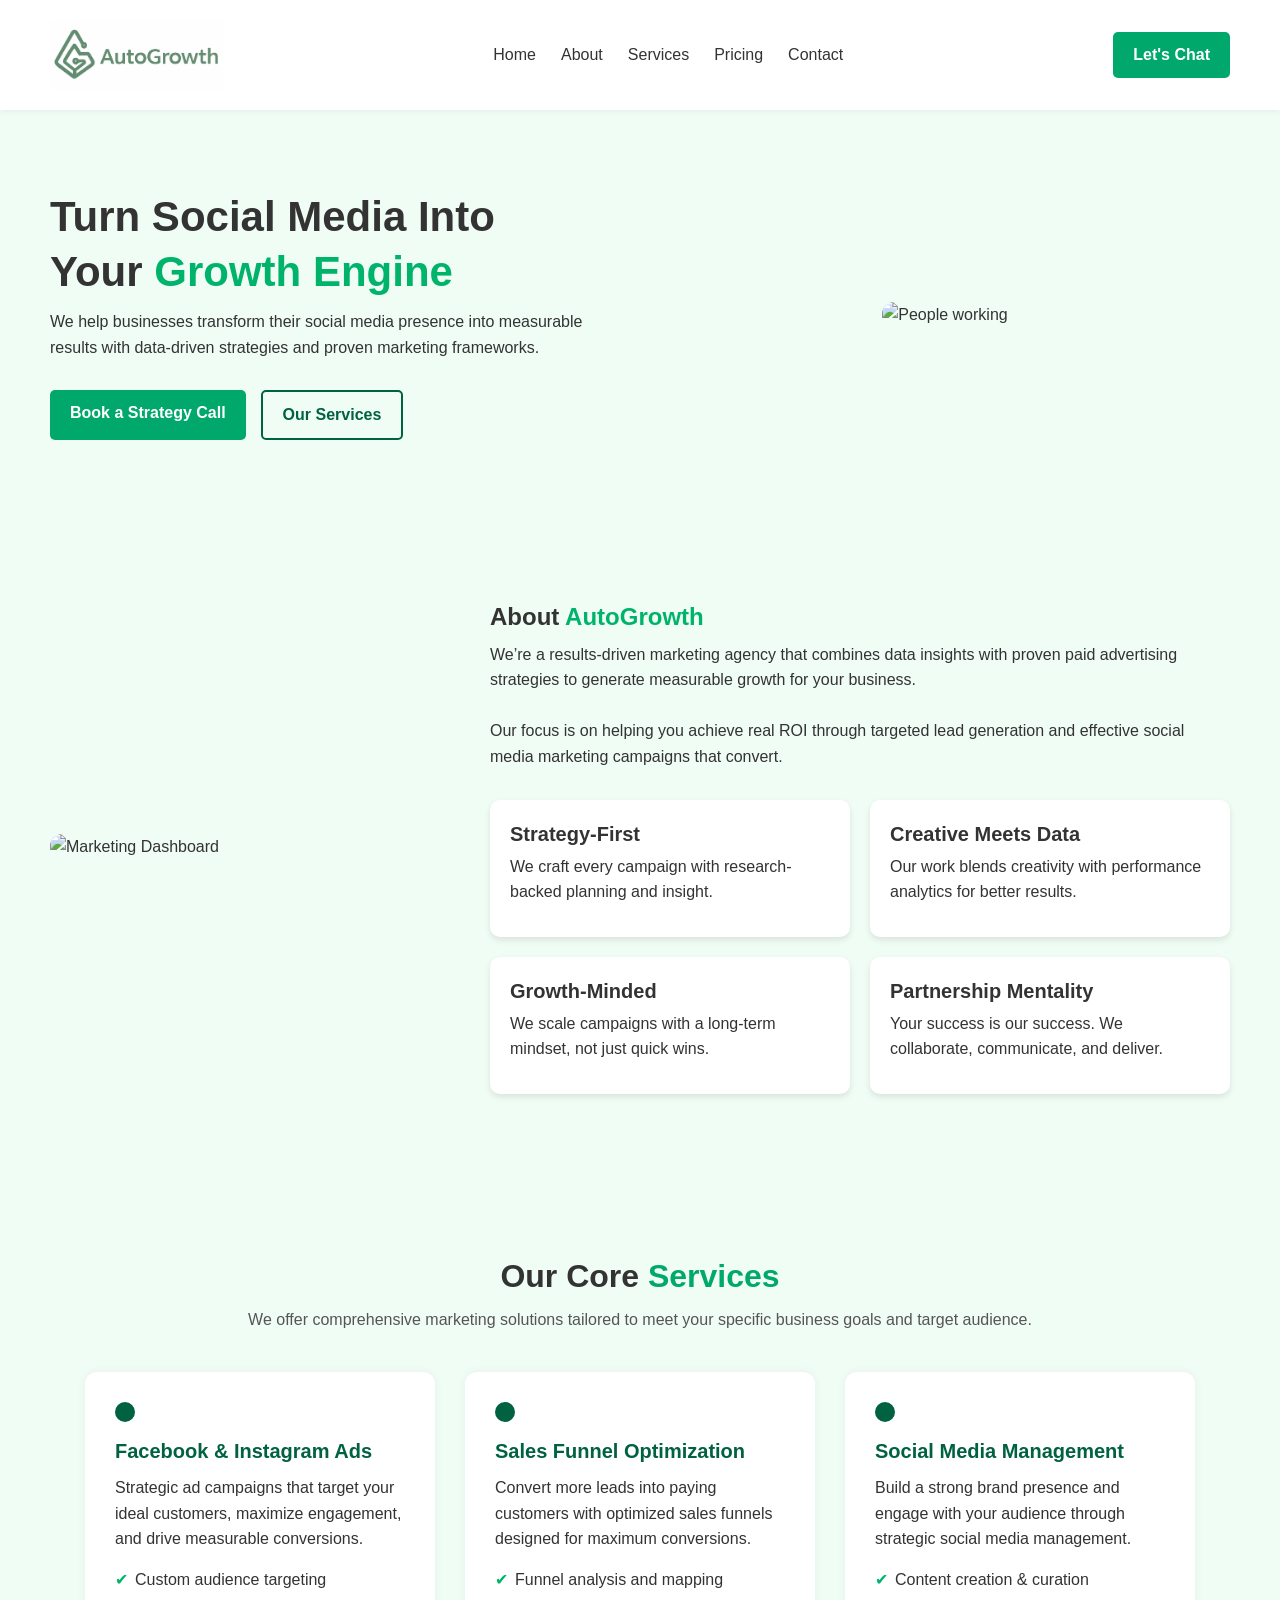
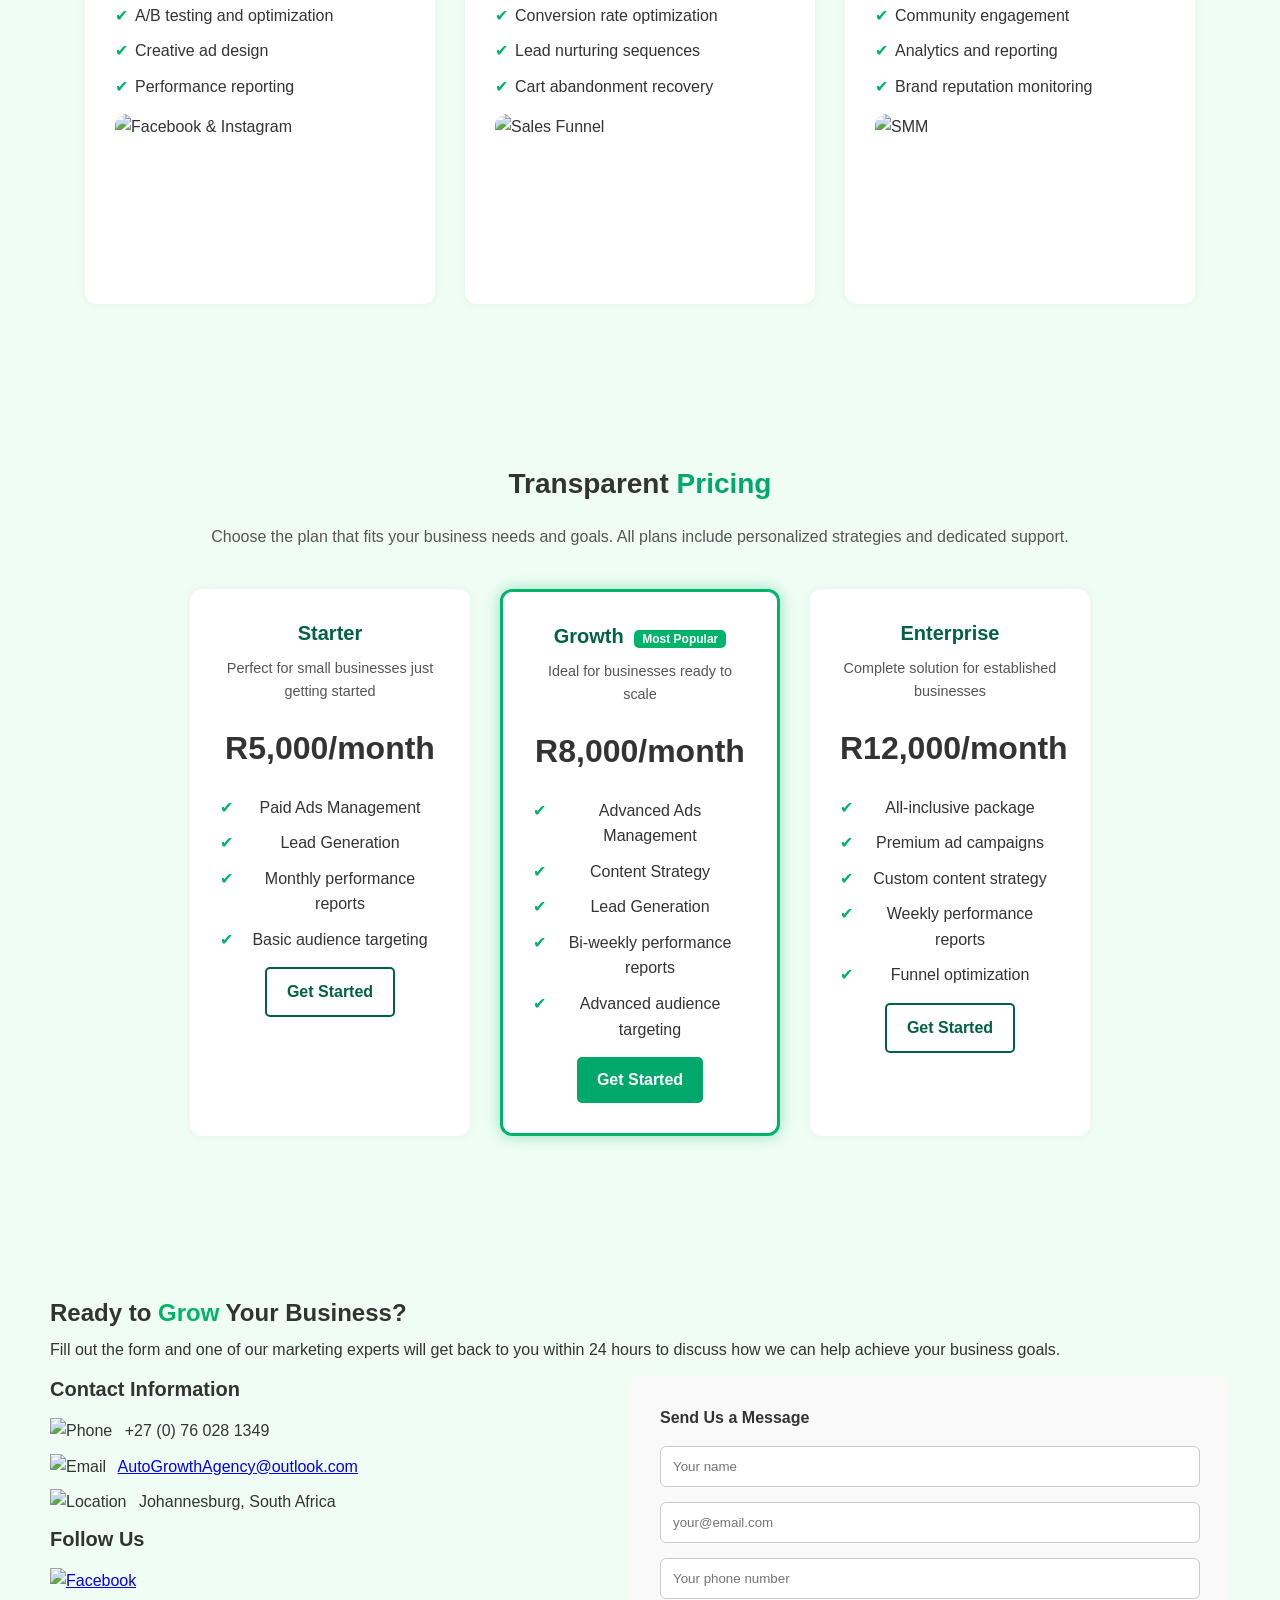
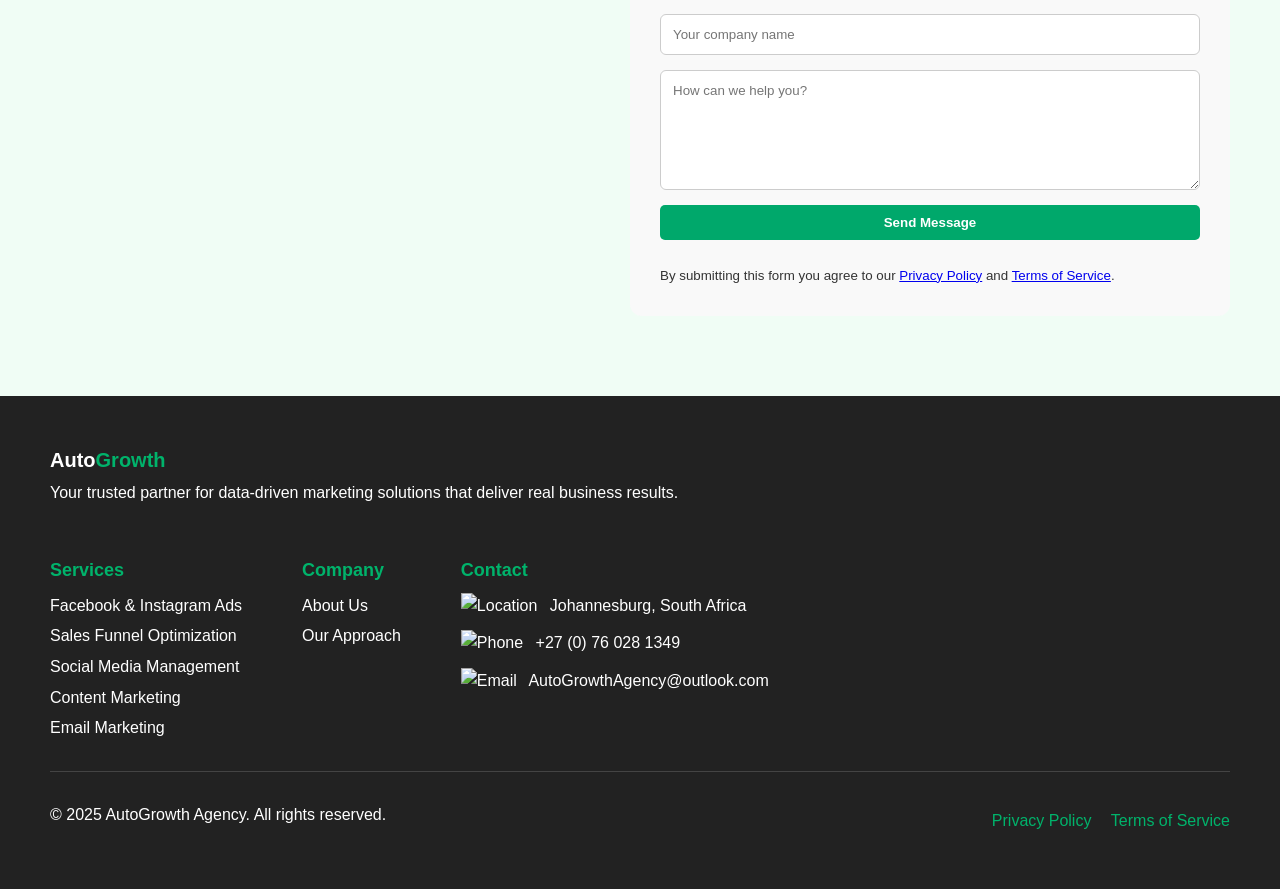
==== index.html @ b9a442bf "icons and links connected 2" ====
﻿<!DOCTYPE html>
<html lang="en">
<head>
    <meta charset="UTF-8" />
    <meta name="viewport" content="width=device-width, initial-scale=1.0" />
    <title>AutoGrowth</title>
    <link rel="stylesheet" href="style.css" />
</head>
<body>

    <!-- Navbar -->
    <nav class="navbar">
        <a href="#home" class="logo" aria-label="AutoGrowth home">
            <!-- Replace the src with your actual file path -->
            <img src="images/autogrowth-emblem.png" alt="AutoGrowth logo" />
        </a>

        <ul class="nav-links">
            <li><a href="#home">Home</a></li>
            <li><a href="#about">About</a></li>
            <li><a href="#services">Services</a></li>
            <li><a href="#pricing">Pricing</a></li>
            <li><a href="#contact">Contact</a></li>
        </ul>

        <a href="#contact" class="btn btn-primary">Let's Chat</a>
    </nav>

    <!-- Hero Section -->
    <section class="hero" id="home">
        <div class="hero-content">
            <h1>Turn Social Media Into <br>Your <span>Growth Engine</span></h1>
            <p>We help businesses transform their social media presence into measurable results with data-driven strategies and proven marketing frameworks.</p>
            <div class="hero-buttons">
                <a href="#contact" class="btn btn-primary">Book a Strategy Call</a>
                <a href="#services" class="btn btn-secondary">Our Services</a>
            </div>
        </div>
        <div class="hero-image">
            <img src="https://www.digital-marketingsolutions.com/wp-content/uploads/2021/09/104004417_xl.jpg" alt="People working" />
        </div>
    </section>

    <!-- About Section -->
    <section class="about" id="about">
        <img src="https://cdnwebsite.databox.com/wp-content/uploads/2021/08/31075200/email-marketing-dashboard-template-preview-1000x563.jpeg" alt="Marketing Dashboard" />
        <div class="about-text">
            <h2>About <span>AutoGrowth</span></h2>
            <p>
                We’re a results-driven marketing agency that combines data insights with proven paid advertising strategies to generate measurable growth for your business.<br><br>
                Our focus is on helping you achieve real ROI through targeted lead generation and effective social media marketing campaigns that convert.
            </p>
            <div class="pillars">
                <div class="pillar-box">
                    <h3>Strategy-First</h3>
                    <p>We craft every campaign with research-backed planning and insight.</p>
                </div>
                <div class="pillar-box">
                    <h3>Creative Meets Data</h3>
                    <p>Our work blends creativity with performance analytics for better results.</p>
                </div>
                <div class="pillar-box">
                    <h3>Growth-Minded</h3>
                    <p>We scale campaigns with a long-term mindset, not just quick wins.</p>
                </div>
                <div class="pillar-box">
                    <h3>Partnership Mentality</h3>
                    <p>Your success is our success. We collaborate, communicate, and deliver.</p>
                </div>
            </div>
        </div>
    </section>

    <!-- Services Section -->
    <section class="services" id="services">
        <div class="services-header">
            <h2>Our Core <span style="color: #00a86b;">Services</span></h2>
            <p class="section-intro">We offer comprehensive marketing solutions tailored to meet your specific business goals and target audience.</p>
        </div>
        <div class="service-cards">
            <div class="card">
                <div class="icon-circle"></div>
                <h3>Facebook & Instagram Ads</h3>
                <p>Strategic ad campaigns that target your ideal customers, maximize engagement, and drive measurable conversions.</p>
                <ul>
                    <li>Custom audience targeting</li>
                    <li>A/B testing and optimization</li>
                    <li>Creative ad design</li>
                    <li>Performance reporting</li>
                </ul>
                <img src="https://th.bing.com/th/id/OIP.J7hb4r41ElF1AIwQMzzEAAHaEK?rs=1&pid=ImgDetMain" alt="Facebook & Instagram" />
            </div>
            <div class="card">
                <div class="icon-circle"></div>
                <h3>Sales Funnel Optimization</h3>
                <p>Convert more leads into paying customers with optimized sales funnels designed for maximum conversions.</p>
                <ul>
                    <li>Funnel analysis and mapping</li>
                    <li>Conversion rate optimization</li>
                    <li>Lead nurturing sequences</li>
                    <li>Cart abandonment recovery</li>
                </ul>
                <img src="https://images.unsplash.com/photo-1551288049-bebda4e38f71?ixlib=rb-1.2.1&auto=format&fit=crop&w=800&q=80" alt="Sales Funnel" />
            </div>
            <div class="card">
                <div class="icon-circle"></div>
                <h3>Social Media Management</h3>
                <p>Build a strong brand presence and engage with your audience through strategic social media management.</p>
                <ul>
                    <li>Content creation & curation</li>
                    <li>Community engagement</li>
                    <li>Analytics and reporting</li>
                    <li>Brand reputation monitoring</li>
                </ul>
                <img src="https://picjumbo.com/wp-content/uploads/social-media-applications-in-smartphone-free-photo-2210x1473.jpg" alt="SMM" />
            </div>
        </div>
    </section>

    <!-- Pricing Section -->
    <section class="pricing" id="pricing">
        <h2 class="pricing-title">Transparent <span class="highlighted-green">Pricing</span></h2>
        <p class="section-intro">Choose the plan that fits your business needs and goals. All plans include personalized strategies and dedicated support.</p>
        <div class="pricing-cards">
            <div class="card">
                <h3>Starter</h3>
                <p class="desc">Perfect for small businesses just getting started</p>
                <div class="price">R5,000<span>/month</span></div>
                <ul>
                    <li>Paid Ads Management</li>
                    <li>Lead Generation</li>
                    <li>Monthly performance reports</li>
                    <li>Basic audience targeting</li>
                </ul>
                <a href="#" class="btn btn-secondary">Get Started</a>
            </div>
            <div class="card highlighted">
                <h3>Growth <span class="badge">Most Popular</span></h3>
                <p class="desc">Ideal for businesses ready to scale</p>
                <div class="price">R8,000<span>/month</span></div>
                <ul>
                    <li>Advanced Ads Management</li>
                    <li>Content Strategy</li>
                    <li>Lead Generation</li>
                    <li>Bi-weekly performance reports</li>
                    <li>Advanced audience targeting</li>
                </ul>
                <a href="#" class="btn btn-primary">Get Started</a>
            </div>
            <div class="card">
                <h3>Enterprise</h3>
                <p class="desc">Complete solution for established businesses</p>
                <div class="price">R12,000<span>/month</span></div>
                <ul>
                    <li>All-inclusive package</li>
                    <li>Premium ad campaigns</li>
                    <li>Custom content strategy</li>
                    <li>Weekly performance reports</li>
                    <li>Funnel optimization</li>
                </ul>
                <a href="#" class="btn btn-secondary">Get Started</a>
            </div>
        </div>
    </section>

    <!-- Contact Section -->
    <section class="contact" id="contact">
        <div class="contact-heading">
            <h2>Ready to <span>Grow</span> Your Business?</h2>
            <p>Fill out the form and one of our marketing experts will get back to you within 24 hours to discuss how we can help achieve your business goals.</p>
        </div>

        <div class="contact-wrapper">

            <!-- LEFT: Contact Info -->
            <div class="contact-info">
                <h3>Contact Information</h3>
                <p>
                    <img src="https://img.icons8.com/ios-filled/16/000000/phone.png" alt="Phone" style="margin-right: 8px;">
                    +27 (0) 76 028 1349
                </p>
                <p>
                    <img src="https://img.icons8.com/ios-filled/16/000000/new-post.png" alt="Email" style="margin-right: 8px;">
                    <a href="mailto:AutoGrowthAgency@outlook.com">AutoGrowthAgency@outlook.com</a>
                </p>
                <p>
                    <img src="https://img.icons8.com/ios-filled/16/000000/marker.png" alt="Location" style="margin-right: 8px;">
                    Johannesburg, South Africa
                </p>

                <h3>Follow Us</h3>
                <a class="social-icons">
                    <a href="https:www.facebook.com/AutoGrowth" target="_blank" rel="noopener noreferrer">
                        <img src="https://img.icons8.com/ios-filled/50/facebook--v1.png" alt="Facebook" />
                    </a>
                    <a href="https://www.instagram.com/autogrowthagency" target="_blank" rel="noopener noreferrer"
                        <img src="https://img.icons8.com/ios-filled/50/instagram-new.png" alt="Instagram" />
                    </a>
            </div>

            <!-- RIGHT: Netlify Form -->
            <!-- IMPORTANT:
                 - Netlify detects this form by data-netlify + hidden form-name input.
                 - netlify-honeypot adds a hidden field to catch bots.
                 - action points to your existing thank-you.html (you said you already have it).
            -->
            <form name="contact"
                  method="POST"
                  action="/thank-you.html"
                  data-netlify="true"
                  netlify-honeypot="bot-field"
                  class="contact-form"
                  accept-charset="UTF-8">
                <!-- Netlify form identification -->
                <input type="hidden" name="form-name" value="contact" />

                <!-- Honeypot (hidden from real users) -->
                <p hidden>
                    <label>
                        Don’t fill this out if you’re human:
                        <input name="bot-field" />
                    </label>
                </p>

                <!-- Fields -->
                <label for="name"><strong>Send Us a Message</strong></label>
                <input type="text" id="name" name="name" placeholder="Your name" autocomplete="name" required />

                <input type="email" id="email" name="email" placeholder="your@email.com" autocomplete="email" required />

                <input type="tel" id="phone" name="phone" placeholder="Your phone number" autocomplete="tel" />

                <input type="text" id="company" name="company" placeholder="Your company name" autocomplete="organization" />

                <textarea id="message" name="message" placeholder="How can we help you?" rows="6" required></textarea>

                <!-- Optional: Netlify reCAPTCHA. Uncomment the next line AND enable reCAPTCHA in Netlify if you want it -->
                <!-- <div data-netlify-recaptcha="true"></div> -->

                <button class="btn btn-primary" type="submit">Send Message</button>

                <!-- Light consent line (links can point to your real policy pages when ready) -->
                <small style="display:block;margin-top:10px;">
                    By submitting this form you agree to our
                    <a href="#privacy">Privacy Policy</a> and <a href="#terms">Terms of Service</a>.
                </small>
            </form>

        </div>
    </section>

    <!-- Footer -->
    <footer class="footer">
        <div class="footer-content">
            <div>
                <h3>Auto<span>Growth</span></h3>
                <p>Your trusted partner for data-driven marketing solutions that deliver real business results.</p>
            </div>
            <div class="footer-links">
                <div>
                    <h4>Services</h4>
                    <a href="#services">Facebook & Instagram Ads</a>
                    <a href="#services">Sales Funnel Optimization</a>
                    <a href="#services">Social Media Management</a>
                    <a href="#services">Content Marketing</a>
                    <a href="#services">Email Marketing</a>
                </div>
                <div>
                    <h4>Company</h4>
                    <a href="#about">About Us</a>
                    <a href="#services">Our Approach</a>
                </div>
                <div>
                    <h4>Contact</h4>
                    <p>
                        <img src="https://img.icons8.com/ios-filled/16/007BFF/marker.png" alt="Location" style="margin-right: 8px;">
                        Johannesburg, South Africa
                    </p>
                    <p>
                        <img src="https://img.icons8.com/ios-filled/16/007BFF/phone.png" alt="Phone" style="margin-right: 8px;">
                        +27 (0) 76 028 1349
                    </p>
                    <p>
                        <img src="https://img.icons8.com/ios-filled/16/007BFF/new-post.png" alt="Email" style="margin-right: 8px;">
                        AutoGrowthAgency@outlook.com
                    </p>
                </div>

            </div>
        </div>
        <div class="footer-bottom">
            <p>© 2025 AutoGrowth Agency. All rights reserved.</p>
            <div>
                <a href="#">Privacy Policy</a>
                <a href="#">Terms of Service</a>
            </div>
        </div>
    </footer>

</body>
</html>
---- style.css ----
﻿/* Reset + Font */
* {
    margin: 0;
    padding: 0;
    box-sizing: border-box;
    scroll-behavior: smooth;
}

body {
    font-family: Arial, sans-serif;
    background-color: #f0fdf5; /* Light mint green */
    color: #333;
    line-height: 1.6;
}

/* Typography */
h1, h2, h3, h4 {
    font-weight: bold;
    font-family: 'Arial', sans-serif;
    color: #333;
}

/* Main Heading */
h1 {
    font-size: 42px;
    line-height: 1.3;
    margin-bottom: 10px;
}

/* Sub Headings */
h2 {
    font-size: 24px;
    line-height: 1.4;
    margin-bottom: 8px;
}

h3 {
    font-size: 20px;
    line-height: 1.4;
    margin-bottom: 6px;
}

h4 {
    font-size: 18px;
    line-height: 1.4;
    margin-bottom: 6px;
}

/* Paragraphs */
p {
    font-size: 16px;
    font-family: 'Arial', sans-serif;
    color: #333;
    line-height: 1.6;
    margin-bottom: 12px;
}

/* Navbar */
.navbar {
    display: flex;
    justify-content: space-between;
    align-items: center;
    padding: 20px 50px;
    background-color: #fff;
    box-shadow: 0 2px 5px rgba(0,0,0,0.05);
    position: sticky;
    top: 0;
    z-index: 1000;
}

.logo {
    font-size: 1.5rem;
    font-weight: bold;
    color: #00b36b;
}

    .logo span {
        color: #00b36b;
    }

.nav-links {
    list-style: none;
    display: flex;
    gap: 25px;
}

.navbar a {
    color: #333;
    text-decoration: none;
    transition: all 0.3s ease;
}

    .navbar a:hover {
        color: #00b36b;
        text-decoration: underline;
    }

    .nav-links a {
        text-decoration: none;
        color: #333;
        font-weight: 500;
    }

/* Buttons */
.btn {
    padding: 10px 20px;
    border-radius: 5px;
    font-weight: 600;
    text-decoration: none;
    cursor: pointer;
    transition: 0.3s ease;
    display: inline-block;
}

.btn-primary {
    background-color: #006241;
    color: white;
    border: none;
}

    .btn-primary:hover {
        background-color: #008f50;
    }

.btn-secondary {
    border: 2px solid #006241;
    color: #006241;
    background: transparent;
}

    .btn-secondary:hover {
        background: #006241;
        color: white;
    }

.chat-btn {
    color: #fff;
    background-color: #006241;
    border: none;
    padding: 10px 20px;
    border-radius: 8px;
    font-weight: bold;
    text-decoration: none;
}

    .chat-btn:hover {
        background-color: #00b36b;
        color: #fff;
    }

/* Section Headers */
section {
    padding: 80px 50px;
}

h2 span {
    color: #00b36b;
}

.section-intro {
    text-align: center;
    margin-bottom: 40px;
    color: #555;
}

/* Hero Section */
.hero {
    display: flex;
    align-items: center;
    justify-content: space-between;
    flex-wrap: wrap;
}

.hero-content {
    flex: 1;
    min-width: 300px;
    padding-right: 40px;
}

    .hero-content h1 span {
        color: #00b36b;
    }

.hero-buttons {
    margin-top: 30px;
    display: flex;
    gap: 15px;
}

.hero-image {
    flex: 1;
    min-width: 300px;
    display: flex;
    justify-content: center;
}

    .hero-image img {
        max-width: 500px;
        border-radius: 12px;
    }

/* About Section */
.about {
    display: flex;
    align-items: center;
    justify-content: space-between;
    flex-wrap: wrap;
    gap: 40px;
}

    .about img {
        flex: 1;
        max-width: 400px;
        border-radius: 12px;
    }

.about-text {
    flex: 1;
    min-width: 300px;
}

.pillars {
    display: grid;
    grid-template-columns: 1fr 1fr;
    gap: 20px;
    margin-top: 30px;
}

.pillar-box {
    background: #ffffff;
    box-shadow: 0 3px 6px rgba(0,0,0,0.1);
    padding: 20px;
    border-radius: 10px;
}

/* Services Section */
.service-cards {
    display: flex;
    flex-wrap: wrap;
    justify-content: center;
    gap: 30px;
}

/* Style for Our Core Services heading */
.services h2 {
    font-size: 32px;
    font-weight: bold;
    font-family: Arial, sans-serif;
    text-align: center;
}

    .services h2 span {
        color: #66C29E;
    }

.services-header {
    text-align: center;
    margin-bottom: 40px;
}

.card {
    background: #fff;
    border-radius: 12px;
    box-shadow: 0 0 10px rgba(0,0,0,0.05);
    padding: 30px;
    width: 350px;
    text-align: left;
}

    .card h3 {
        margin-bottom: 10px;
        color: #006241;
    }

    .card p {
        margin-bottom: 15px;
    }

    .card ul {
        list-style: none;
        padding-left: 0;
        margin-bottom: 15px;
    }

        .card ul li {
            position: relative;
            padding-left: 20px;
            margin-bottom: 10px;
        }

            .card ul li::before {
                content: "✔";
                color: #00b36b;
                position: absolute;
                left: 0;
            }

    .card img {
        margin-top: 10px;
        max-width: 120%;
        height: 160px;
        object-fit: contain;
        display: block;
        margin-left: auto;
        margin-right: auto;
        border-radius: 12px;
    }

.icon-circle {
    width: 20px;
    height: 20px;
    background: #006241;
    border-radius: 50%;
    margin-bottom: 15px;
}

/* Pricing Section */
.pricing-cards {
    display: flex;
    flex-wrap: wrap;
    justify-content: center;
    gap: 30px;
}

.pricing-title {
    text-align: center;
    font-size: 28px;
    font-weight: bold;
    font-family: Arial, sans-serif;
    margin-bottom: 20px;
}

.highlighted-green {
    color: #00a86b;
}

.pricing-header {
    text-align: center;
    margin-bottom: 40px;
}
.pricing .card {
    background: #fff;
    border-radius: 12px;
    padding: 30px;
    width: 280px;
    text-align: center;
    box-shadow: 0 0 10px rgba(0,0,0,0.05);
}

    .pricing .card.highlighted {
        border: 3px solid #00b36b;
        box-shadow: 0 0 15px rgba(0, 179, 107, 0.4);
        transition: transform 0.3s ease, box-shadow 0.3s ease;
    }

        .pricing .card.highlighted:hover {
            transform: scale(1.03);
            box-shadow: 0 0 25px rgba(0, 179, 107, 0.6);
        }

.pricing .card {
    transition: transform 0.3s ease, box-shadow 0.3s ease;
}

    .pricing .card:hover {
        transform: scale(1.03);
        box-shadow: 0 0 20px rgba(0, 179, 107, 0.4);
    }

    .pricing .card h3 {
        color: #006241;
        margin-bottom: 10px;
    }

.price {
    font-size: 2rem;
    margin: 20px 0;
    font-weight: bold;
}

.badge {
    background: #00b36b;
    color: white;
    font-size: 0.75rem;
    padding: 2px 8px;
    border-radius: 5px;
    margin-left: 5px;
}

.desc {
    color: #555;
    font-size: 0.9rem;
    margin-bottom: 15px;
}

/* Contact Section */
.contact-wrapper {
    display: flex;
    flex-wrap: wrap;
    justify-content: space-between;
    gap: 40px;
}

.contact-info {
    flex: 1;
    min-width: 280px;
}

    .contact-info h3 {
        margin-bottom: 15px;
    }

    .contact-info p {
        margin-bottom: 10px;
    }

.icon-dot {
    width: 10px;
    height: 10px;
    background: #006241;
    display: inline-block;
    border-radius: 50%;
    margin-right: 10px;
}

.social-icons {
    margin-top: 15px;
    display: flex;
    gap: 15px;
}

    /* Social icons – size & spacing */
    .social-icons img {
        width: 28px;
        height: 28px;
        margin-right: 10px;
        display: inline-block;
        vertical-align: middle;
        opacity: 0.9;
    }

        .social-icons img:hover {
            opacity: 1;
        }

.contact-form {
    flex: 1;
    min-width: 300px;
    display: flex;
    flex-direction: column;
    gap: 15px;
    background: #f9f9f9;
    padding: 30px;
    border-radius: 12px;
}

    .contact-form input,
    .contact-form textarea {
        padding: 12px;
        border: 1px solid #ccc;
        border-radius: 6px;
        font-family: Arial, sans-serif;
        width: 100%;
    }

    .contact-form textarea {
        resize: vertical;
        min-height: 120px;
    }

/* Footer */
.footer {
    background-color: #222;
    color: #fff;
    padding: 50px;
}

    .footer h3 {
        color: #fff;
    }

    .footer h3 span{
        color: #00b36b;
    }

.footer-content {
    display: flex;
    flex-wrap: wrap;
    justify-content: space-between;
    gap: 40px;
}

.footer-links {
    display: flex;
    gap: 60px;
}

    .footer-links div h4 {
        margin-bottom: 10px;
        color: #00b36b;
    }

    .footer-links div a {
        color: #fff;
        text-decoration: none;
        display: block;
        margin-top: 5px;
    }

    .footer-links div p {
        color: #fff;
    }

        .footer-links div a:hover {
            text-decoration: underline;
        }

.footer-bottom {
    display: flex;
    justify-content: space-between;
    align-items: center;
    padding-top: 30px;
    border-top: 1px solid #444;
    margin-top: 30px;
}

.footer-social-icons {
    margin-top: 15px;
}

    .footer-social-icons a {
        margin-right: 10px;
        display: inline-block;
    }

    .footer-social-icons img {
        width: 28px;
        height: 28px;
        filter: brightness(0) invert(1); /* makes icons white */
    }

.footer p {
    color: #fff;
}

    .footer-bottom a {
        color: #00b36b;
        text-decoration: none;
        margin-left: 15px;
    }
/* Logo image sizing & alignment */
.navbar .logo {
    display: flex;
    align-items: center;
}

    /* Larger, cleaner logo */
    .navbar .logo img {
        height: 70px; /* increase or decrease this until it feels right */
        width: auto;
        display: block;
        object-fit: contain;
    }

/* Slightly smaller on tablets/phones */
@media (max-width: 768px) {
    .navbar .logo img {
        height: 55px;
    }
}

/* Make the primary button text white and keep it white on hover */
.btn.btn-primary,
.btn.btn-primary:link,
.btn.btn-primary:visited {
    color: #fff !important;
    text-decoration: none;
}

    .btn.btn-primary:hover,
    .btn.btn-primary:focus {
        color: #fff !important;
        filter: brightness(0.95);
    }

/* Ensure primary button has your green (adjust if you use a different token) */
.btn.btn-primary {
    background: #00a86b;
    border-color: #00a86b;
}
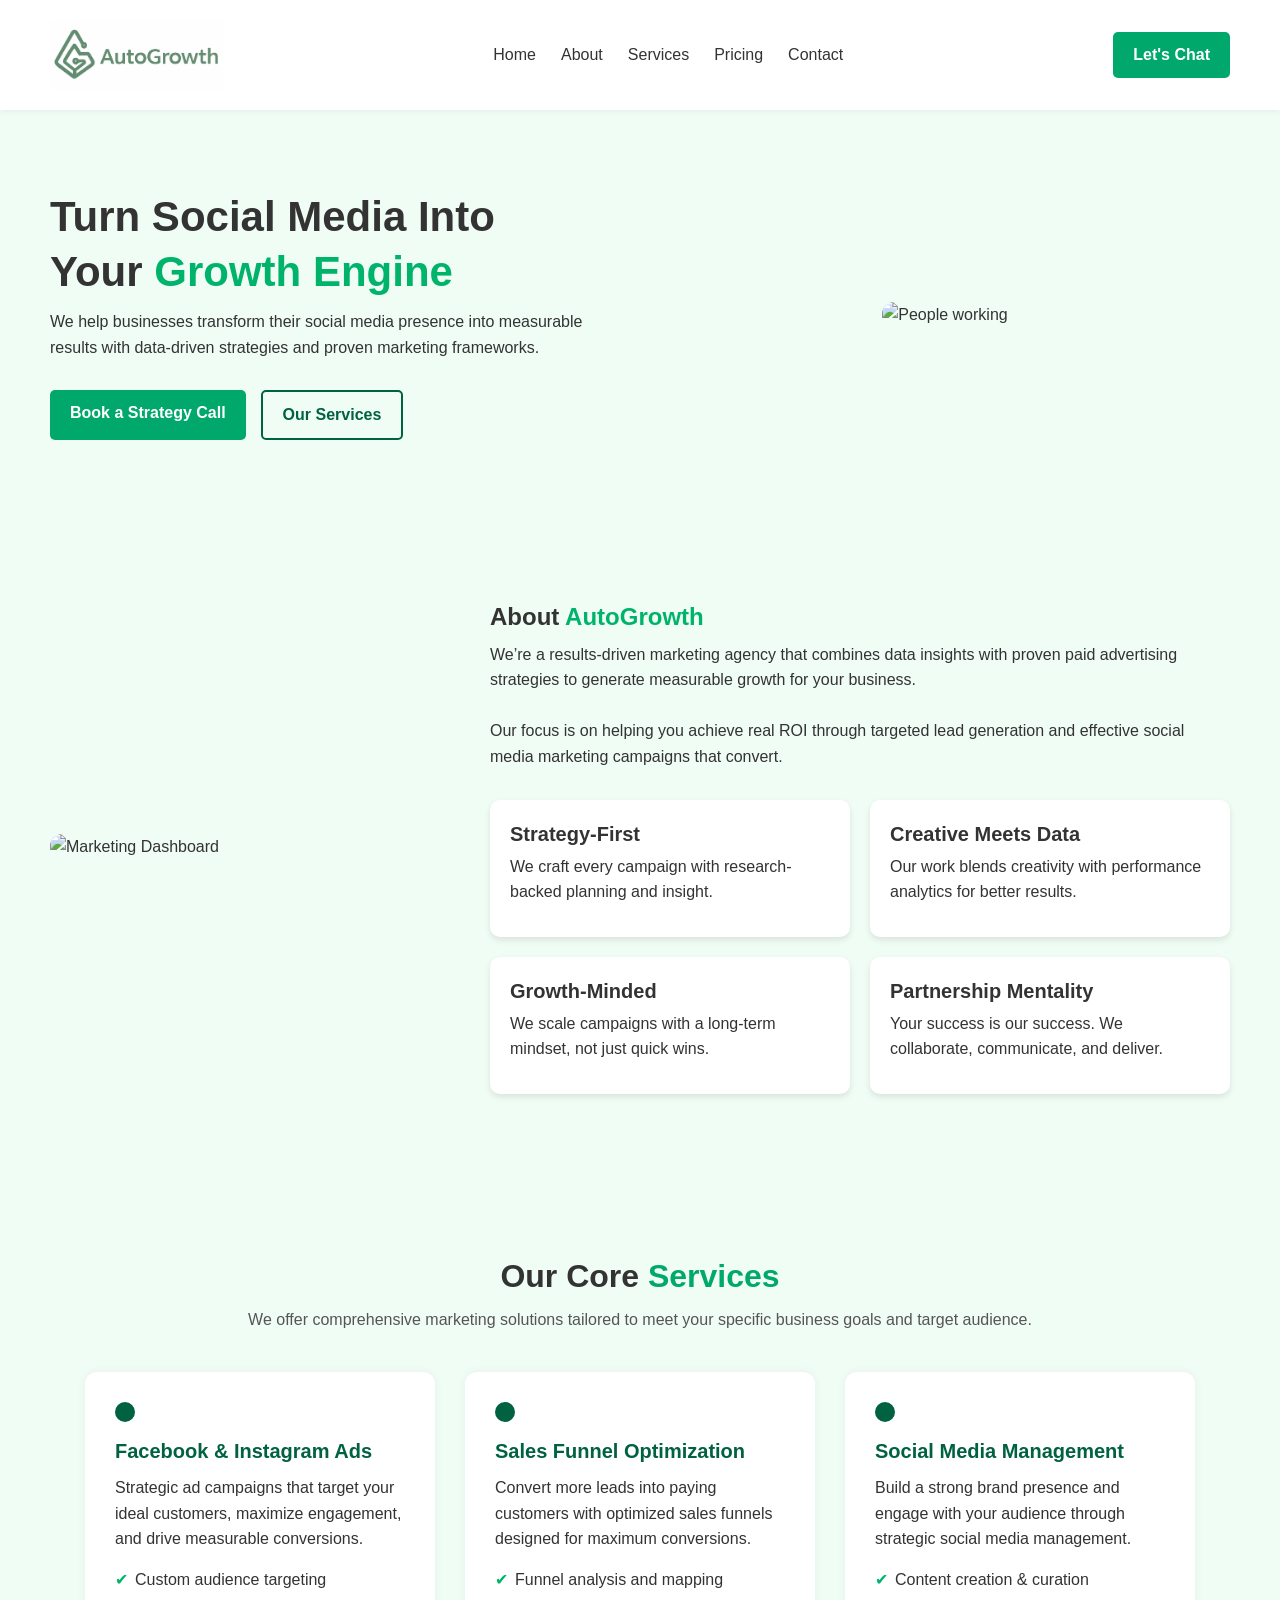
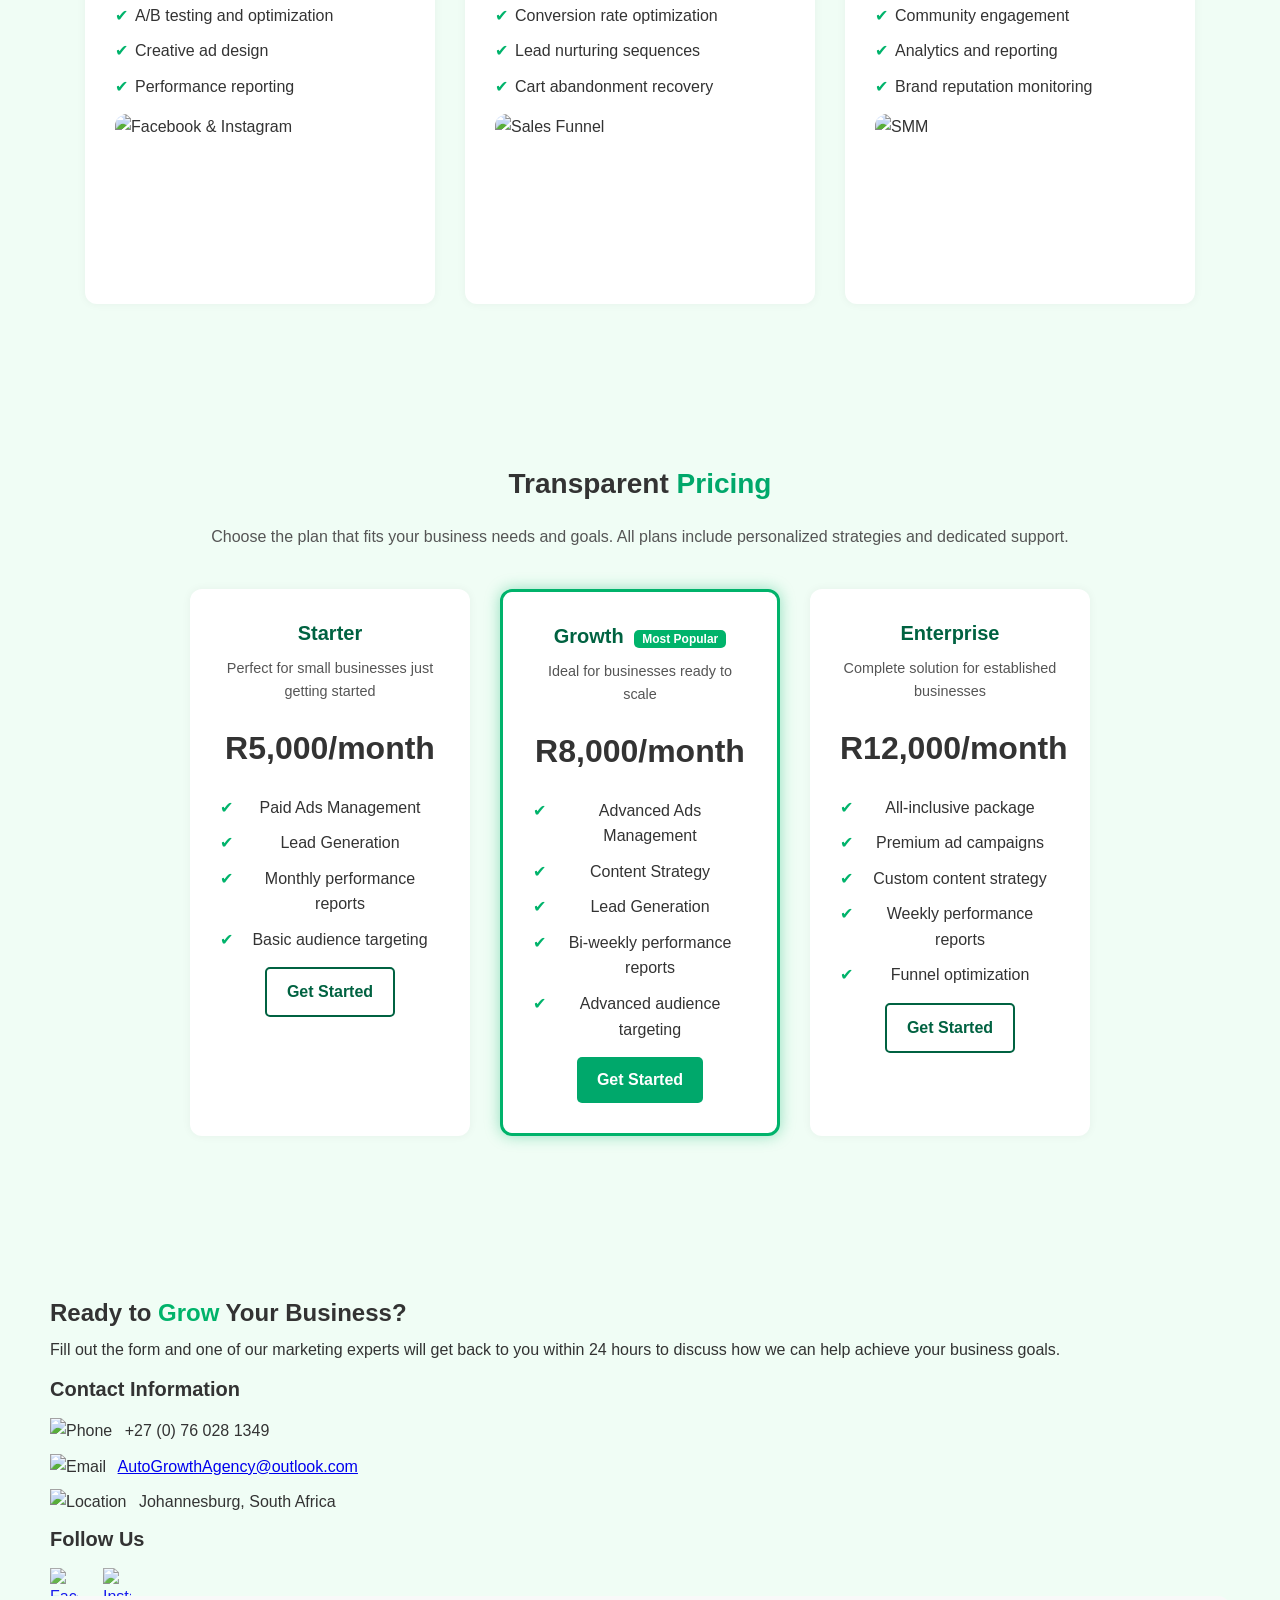
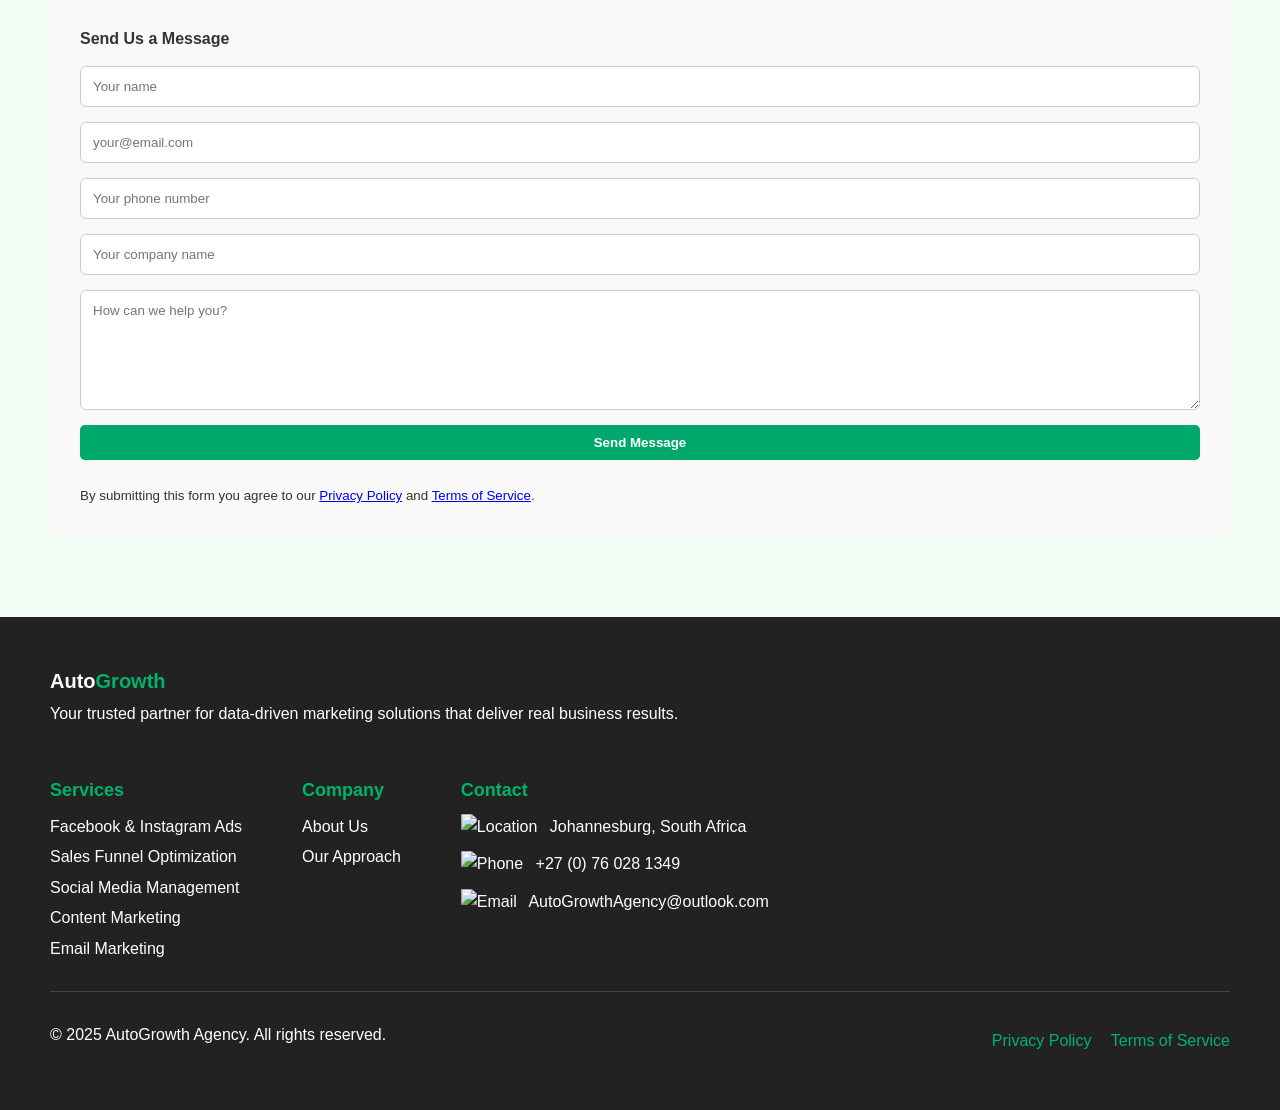
==== commit ec40efef: "Links and Icons update 2" ====
--- a/index.html
+++ b/index.html
@@ -189,64 +189,64 @@
                 </p>
 
                 <h3>Follow Us</h3>
-                <a class="social-icons">
-                    <a href="https:www.facebook.com/AutoGrowth" target="_blank" rel="noopener noreferrer">
-                        <img src="https://img.icons8.com/ios-filled/50/facebook--v1.png" alt="Facebook" />
+                <div class="social-icons">
+                    <a href="https://www.facebook.com/AutoGrowth" target="_blank" rel="noopener noreferrer">
+                        <img src="https://img.icons8.com/ios-filled/50/FFFFFF/facebook--v1.png" alt="Facebook" />
                     </a>
-                    <a href="https://www.instagram.com/autogrowthagency" target="_blank" rel="noopener noreferrer"
-                        <img src="https://img.icons8.com/ios-filled/50/instagram-new.png" alt="Instagram" />
+                    <a href="https://www.instagram.com/autogrowthagency" target="_blank" rel="noopener noreferrer">
+                        <img src="https://img.icons8.com/ios-filled/50/FFFFFF/instagram-new.png" alt="Instagram" />
                     </a>
-            </div>
-
-            <!-- RIGHT: Netlify Form -->
-            <!-- IMPORTANT:
-                 - Netlify detects this form by data-netlify + hidden form-name input.
-                 - netlify-honeypot adds a hidden field to catch bots.
-                 - action points to your existing thank-you.html (you said you already have it).
-            -->
-            <form name="contact"
-                  method="POST"
-                  action="/thank-you.html"
-                  data-netlify="true"
-                  netlify-honeypot="bot-field"
-                  class="contact-form"
-                  accept-charset="UTF-8">
-                <!-- Netlify form identification -->
-                <input type="hidden" name="form-name" value="contact" />
-
-                <!-- Honeypot (hidden from real users) -->
-                <p hidden>
-                    <label>
-                        Don’t fill this out if you’re human:
-                        <input name="bot-field" />
-                    </label>
-                </p>
-
-                <!-- Fields -->
-                <label for="name"><strong>Send Us a Message</strong></label>
-                <input type="text" id="name" name="name" placeholder="Your name" autocomplete="name" required />
-
-                <input type="email" id="email" name="email" placeholder="your@email.com" autocomplete="email" required />
-
-                <input type="tel" id="phone" name="phone" placeholder="Your phone number" autocomplete="tel" />
-
-                <input type="text" id="company" name="company" placeholder="Your company name" autocomplete="organization" />
-
-                <textarea id="message" name="message" placeholder="How can we help you?" rows="6" required></textarea>
-
-                <!-- Optional: Netlify reCAPTCHA. Uncomment the next line AND enable reCAPTCHA in Netlify if you want it -->
-                <!-- <div data-netlify-recaptcha="true"></div> -->
-
-                <button class="btn btn-primary" type="submit">Send Message</button>
-
-                <!-- Light consent line (links can point to your real policy pages when ready) -->
-                <small style="display:block;margin-top:10px;">
-                    By submitting this form you agree to our
-                    <a href="#privacy">Privacy Policy</a> and <a href="#terms">Terms of Service</a>.
-                </small>
-            </form>
-
-        </div>
+                </div>
+
+                <!-- RIGHT: Netlify Form -->
+                <!-- IMPORTANT:
+         - Netlify detects this form by data-netlify + hidden form-name input.
+         - netlify-honeypot adds a hidden field to catch bots.
+         - action points to your existing thank-you.html (you said you already have it).
+    -->
+                <form name="contact"
+                      method="POST"
+                      action="/thank-you.html"
+                      data-netlify="true"
+                      netlify-honeypot="bot-field"
+                      class="contact-form"
+                      accept-charset="UTF-8">
+                    <!-- Netlify form identification -->
+                    <input type="hidden" name="form-name" value="contact" />
+
+                    <!-- Honeypot (hidden from real users) -->
+                    <p hidden>
+                        <label>
+                            Don’t fill this out if you’re human:
+                            <input name="bot-field" />
+                        </label>
+                    </p>
+
+                    <!-- Fields -->
+                    <label for="name"><strong>Send Us a Message</strong></label>
+                    <input type="text" id="name" name="name" placeholder="Your name" autocomplete="name" required />
+
+                    <input type="email" id="email" name="email" placeholder="your@email.com" autocomplete="email" required />
+
+                    <input type="tel" id="phone" name="phone" placeholder="Your phone number" autocomplete="tel" />
+
+                    <input type="text" id="company" name="company" placeholder="Your company name" autocomplete="organization" />
+
+                    <textarea id="message" name="message" placeholder="How can we help you?" rows="6" required></textarea>
+
+                    <!-- Optional: Netlify reCAPTCHA. Uncomment the next line AND enable reCAPTCHA in Netlify if you want it -->
+                    <!-- <div data-netlify-recaptcha="true"></div> -->
+
+                    <button class="btn btn-primary" type="submit">Send Message</button>
+
+                    <!-- Light consent line (links can point to your real policy pages when ready) -->
+                    <small style="display:block;margin-top:10px;">
+                        By submitting this form you agree to our
+                        <a href="#privacy">Privacy Policy</a> and <a href="#terms">Terms of Service</a>.
+                    </small>
+                </form>
+
+            </div>
     </section>
 
     <!-- Footer -->
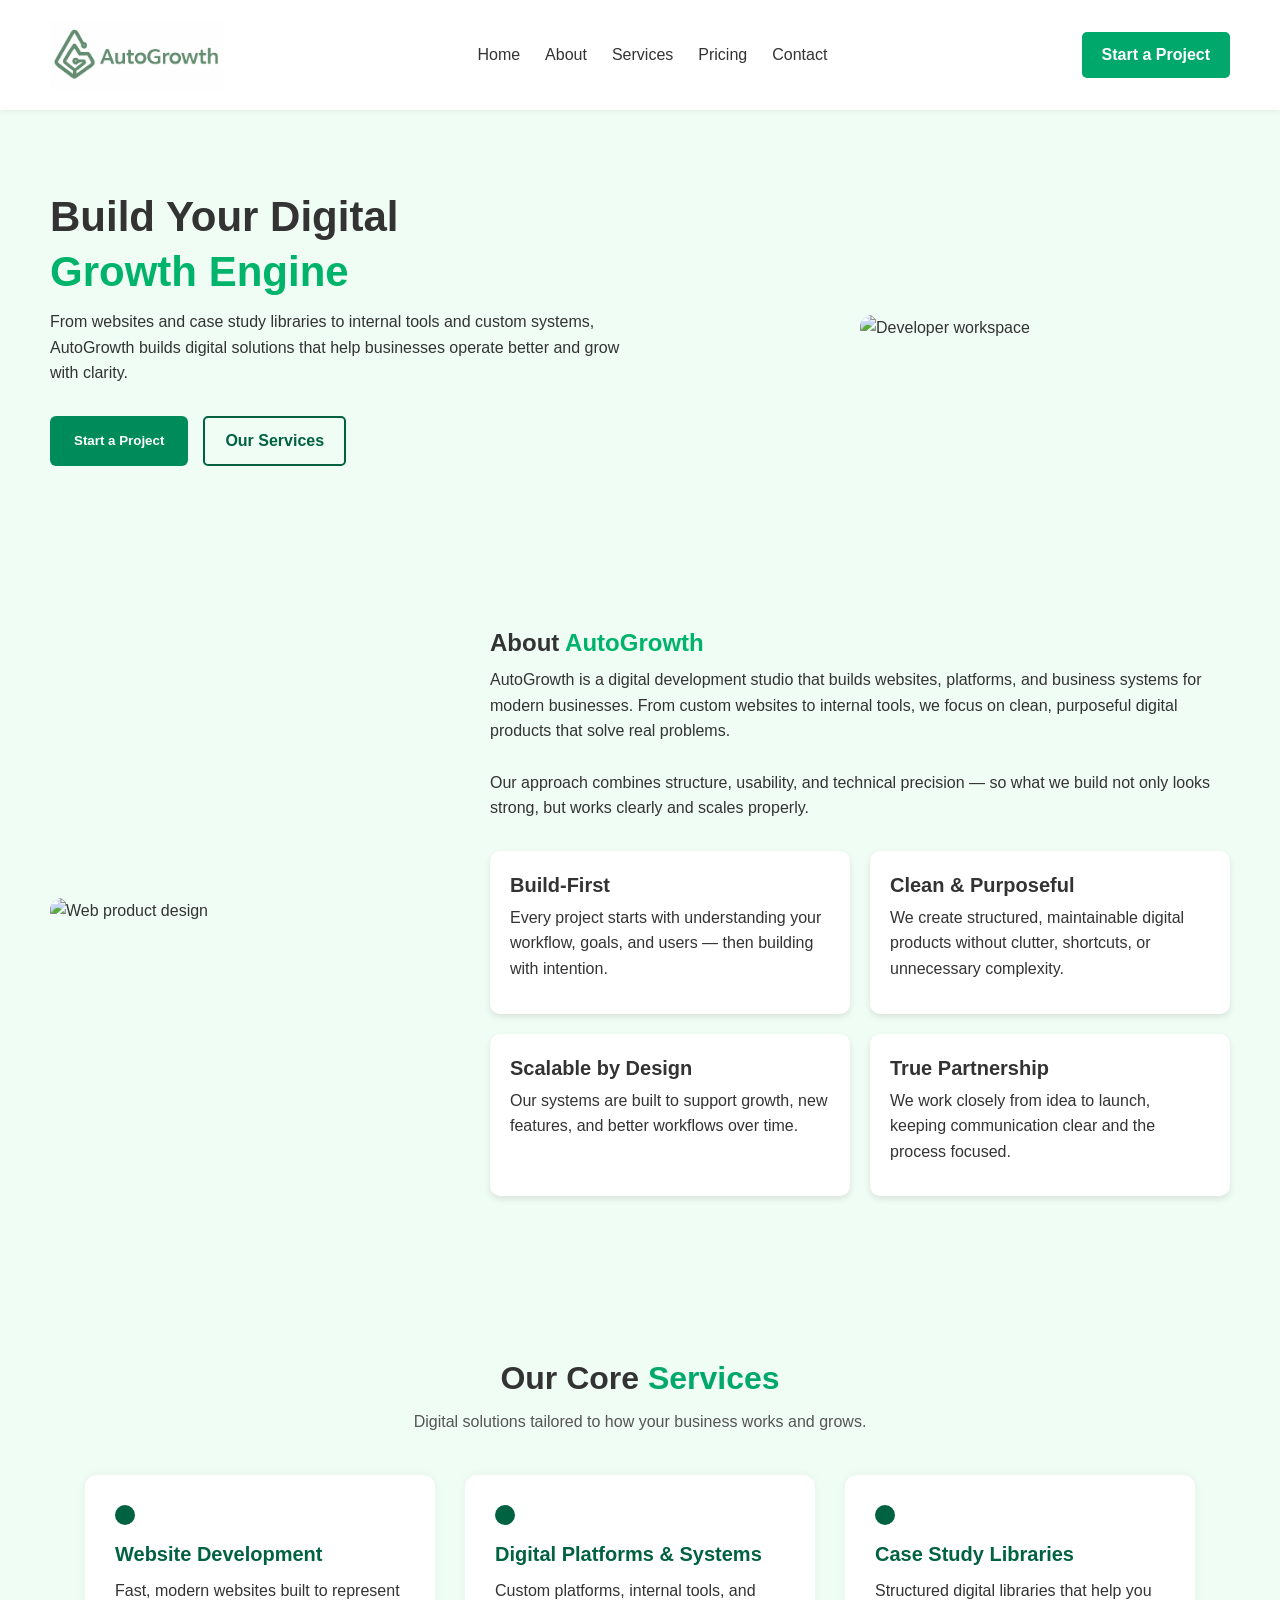
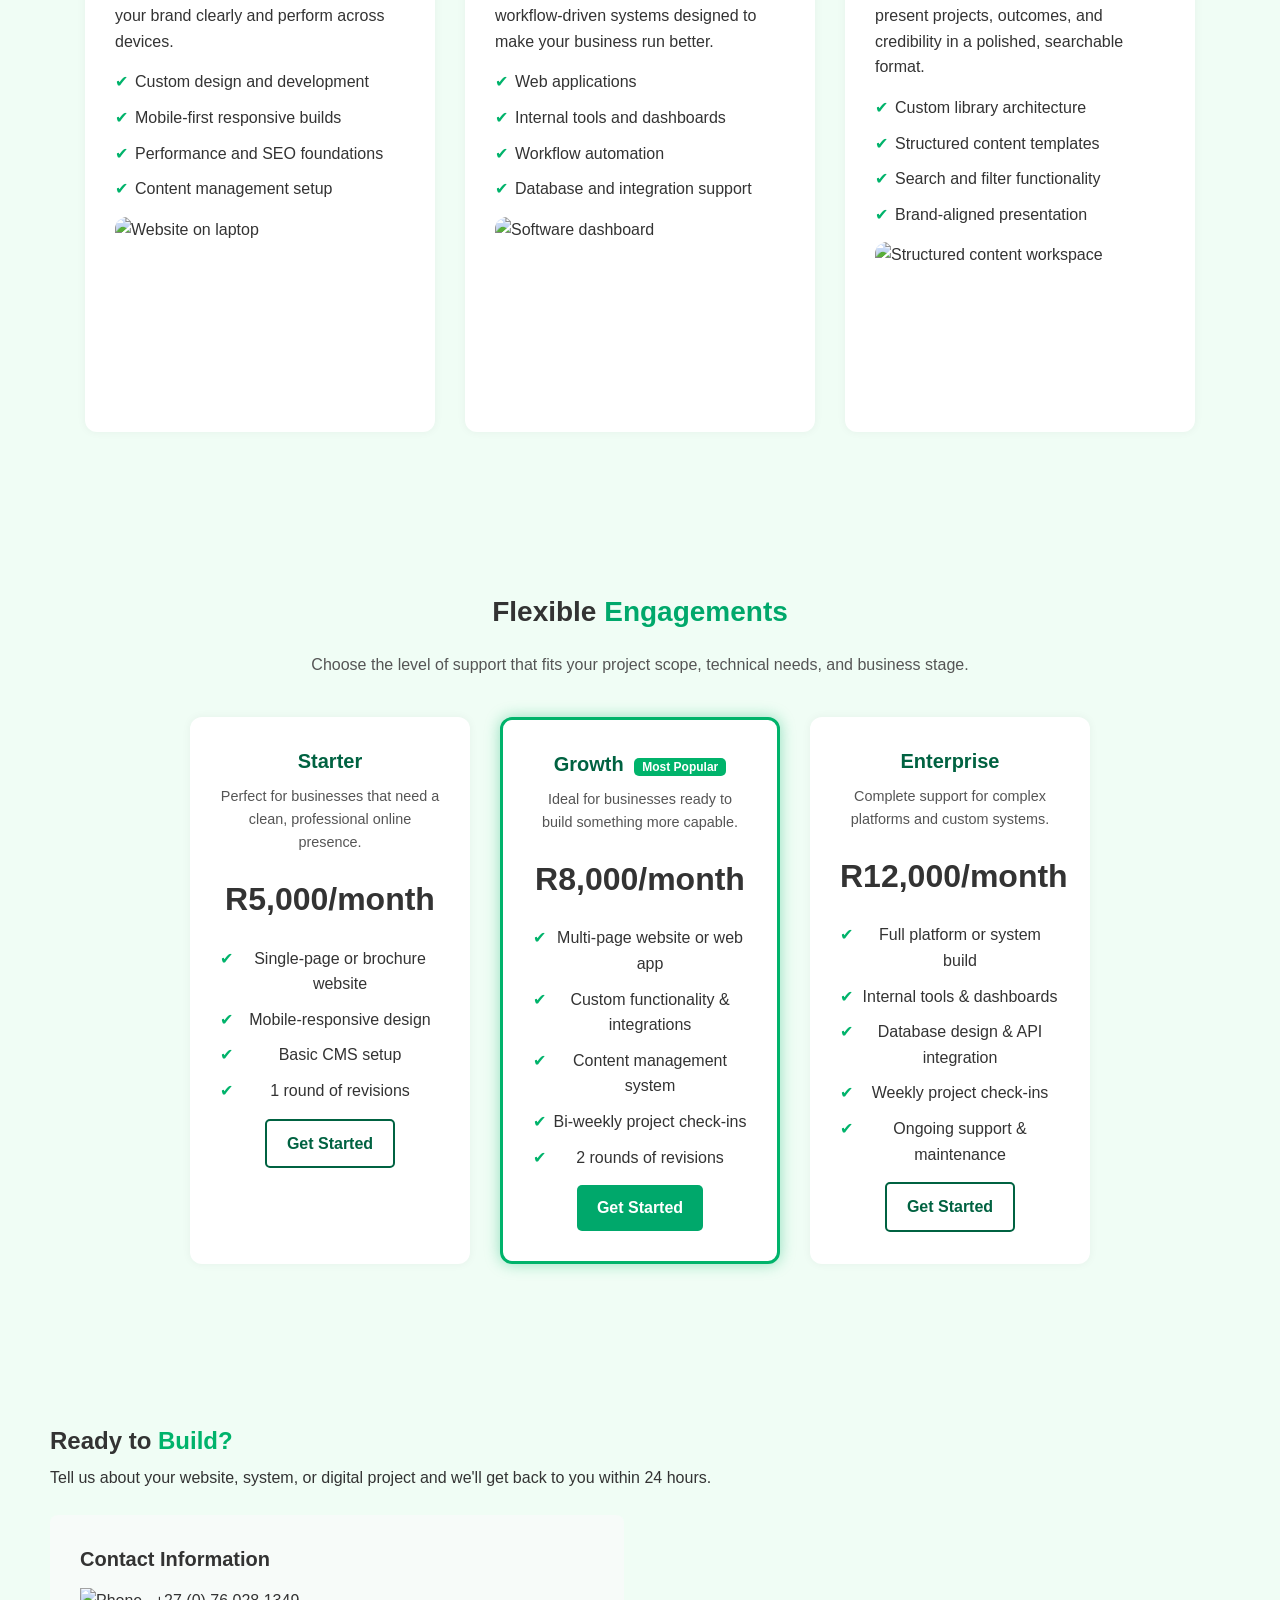
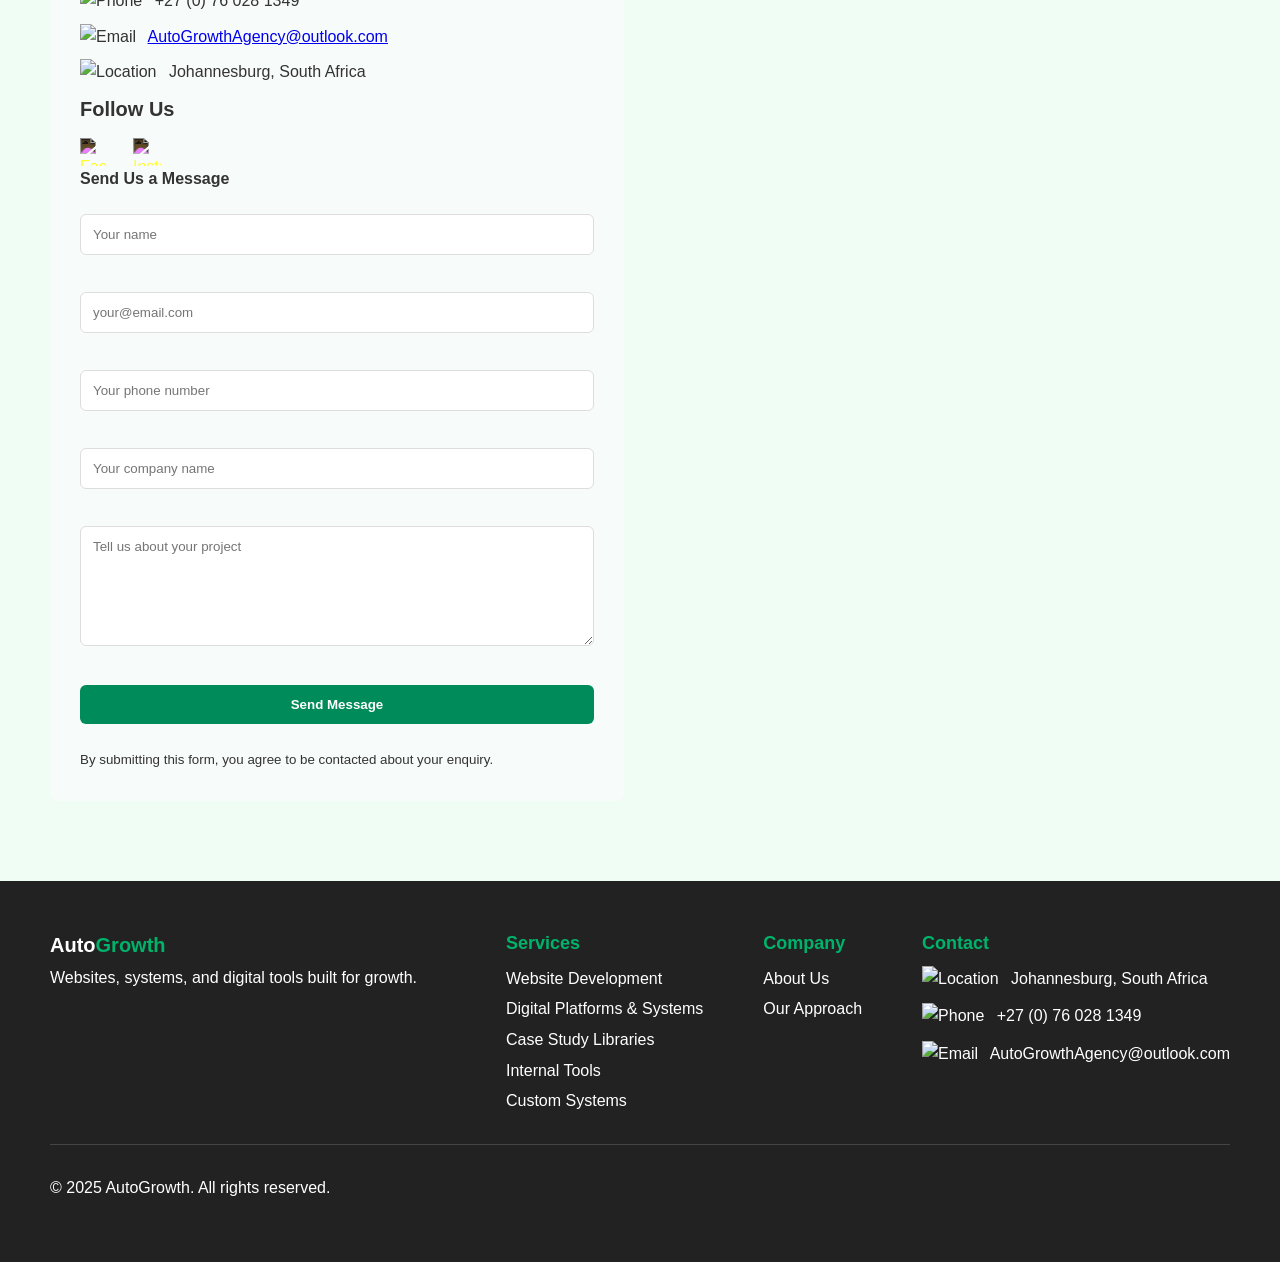
==== commit a63dac7e: "Reposition AutoGrowth and update contact flow" ====
--- a/index.html
+++ b/index.html
@@ -1,9 +1,9 @@
-﻿<!DOCTYPE html>
+<!DOCTYPE html>
 <html lang="en">
 <head>
     <meta charset="UTF-8" />
     <meta name="viewport" content="width=device-width, initial-scale=1.0" />
-    <title>AutoGrowth</title>
+    <title>AutoGrowth | Digital Development</title>
     <link rel="stylesheet" href="style.css" />
 </head>
 <body>
@@ -11,7 +11,6 @@
     <!-- Navbar -->
     <nav class="navbar">
         <a href="#home" class="logo" aria-label="AutoGrowth home">
-            <!-- Replace the src with your actual file path -->
             <img src="images/autogrowth-emblem.png" alt="AutoGrowth logo" />
         </a>
 
@@ -23,49 +22,54 @@
             <li><a href="#contact">Contact</a></li>
         </ul>
 
-        <a href="#contact" class="btn btn-primary">Let's Chat</a>
+        <a href="#contact" class="btn btn-primary">Start a Project</a>
     </nav>
 
     <!-- Hero Section -->
     <section class="hero" id="home">
         <div class="hero-content">
-            <h1>Turn Social Media Into <br>Your <span>Growth Engine</span></h1>
-            <p>We help businesses transform their social media presence into measurable results with data-driven strategies and proven marketing frameworks.</p>
+            <h1>Build Your Digital<br><span>Growth&nbsp;Engine</span></h1>
+            <p>From websites and case study libraries to internal tools and custom systems, AutoGrowth builds digital solutions that help businesses operate better and grow with clarity.</p>
             <div class="hero-buttons">
-                <a href="#contact" class="btn btn-primary">Book a Strategy Call</a>
+                <button type="button" style="background-color:#008C5A; color:white; border:none; padding:12px 24px; border-radius:6px; cursor:pointer; font-weight:600;"
+                        onclick="Calendly.initPopupWidget({url: 'https://calendly.com/autogrowthagency-i089/autogrowthagency-strategy-call'}); return false;">
+                    Start a Project
+                </button>
                 <a href="#services" class="btn btn-secondary">Our Services</a>
             </div>
         </div>
         <div class="hero-image">
-            <img src="https://www.digital-marketingsolutions.com/wp-content/uploads/2021/09/104004417_xl.jpg" alt="People working" />
+            <!-- Developer workspace / laptop scene — replace with a local asset when available -->
+            <img src="https://images.unsplash.com/photo-1498050108023-c5249f4df085?auto=format&fit=crop&w=900&q=80" alt="Developer workspace" />
         </div>
     </section>
 
     <!-- About Section -->
     <section class="about" id="about">
-        <img src="https://cdnwebsite.databox.com/wp-content/uploads/2021/08/31075200/email-marketing-dashboard-template-preview-1000x563.jpeg" alt="Marketing Dashboard" />
+        <!-- Web product / UI design scene — replace with a local asset when available -->
+        <img src="https://images.unsplash.com/photo-1531403009284-440f080d1e12?auto=format&fit=crop&w=1000&q=80" alt="Web product design" />
         <div class="about-text">
             <h2>About <span>AutoGrowth</span></h2>
             <p>
-                We’re a results-driven marketing agency that combines data insights with proven paid advertising strategies to generate measurable growth for your business.<br><br>
-                Our focus is on helping you achieve real ROI through targeted lead generation and effective social media marketing campaigns that convert.
+                AutoGrowth is a digital development studio that builds websites, platforms, and business systems for modern businesses. From custom websites to internal tools, we focus on clean, purposeful digital products that solve real problems.<br><br>
+                Our approach combines structure, usability, and technical precision — so what we build not only looks strong, but works clearly and scales properly.
             </p>
             <div class="pillars">
                 <div class="pillar-box">
-                    <h3>Strategy-First</h3>
-                    <p>We craft every campaign with research-backed planning and insight.</p>
-                </div>
-                <div class="pillar-box">
-                    <h3>Creative Meets Data</h3>
-                    <p>Our work blends creativity with performance analytics for better results.</p>
-                </div>
-                <div class="pillar-box">
-                    <h3>Growth-Minded</h3>
-                    <p>We scale campaigns with a long-term mindset, not just quick wins.</p>
-                </div>
-                <div class="pillar-box">
-                    <h3>Partnership Mentality</h3>
-                    <p>Your success is our success. We collaborate, communicate, and deliver.</p>
+                    <h3>Build-First</h3>
+                    <p>Every project starts with understanding your workflow, goals, and users — then building with intention.</p>
+                </div>
+                <div class="pillar-box">
+                    <h3>Clean &amp; Purposeful</h3>
+                    <p>We create structured, maintainable digital products without clutter, shortcuts, or unnecessary complexity.</p>
+                </div>
+                <div class="pillar-box">
+                    <h3>Scalable by Design</h3>
+                    <p>Our systems are built to support growth, new features, and better workflows over time.</p>
+                </div>
+                <div class="pillar-box">
+                    <h3>True Partnership</h3>
+                    <p>We work closely from idea to launch, keeping communication clear and the process focused.</p>
                 </div>
             </div>
         </div>
@@ -75,90 +79,93 @@
     <section class="services" id="services">
         <div class="services-header">
             <h2>Our Core <span style="color: #00a86b;">Services</span></h2>
-            <p class="section-intro">We offer comprehensive marketing solutions tailored to meet your specific business goals and target audience.</p>
+            <p class="section-intro">Digital solutions tailored to how your business works and grows.</p>
         </div>
         <div class="service-cards">
             <div class="card">
                 <div class="icon-circle"></div>
-                <h3>Facebook & Instagram Ads</h3>
-                <p>Strategic ad campaigns that target your ideal customers, maximize engagement, and drive measurable conversions.</p>
-                <ul>
-                    <li>Custom audience targeting</li>
-                    <li>A/B testing and optimization</li>
-                    <li>Creative ad design</li>
-                    <li>Performance reporting</li>
-                </ul>
-                <img src="https://th.bing.com/th/id/OIP.J7hb4r41ElF1AIwQMzzEAAHaEK?rs=1&pid=ImgDetMain" alt="Facebook & Instagram" />
+                <h3>Website Development</h3>
+                <p>Fast, modern websites built to represent your brand clearly and perform across devices.</p>
+                <ul>
+                    <li>Custom design and development</li>
+                    <li>Mobile-first responsive builds</li>
+                    <li>Performance and SEO foundations</li>
+                    <li>Content management setup</li>
+                </ul>
+                <!-- Responsive website mockup — replace with a local asset when available -->
+                <img src="https://images.unsplash.com/photo-1467232004584-a241de8bcf5d?auto=format&fit=crop&w=800&q=80" alt="Website on laptop" />
             </div>
             <div class="card">
                 <div class="icon-circle"></div>
-                <h3>Sales Funnel Optimization</h3>
-                <p>Convert more leads into paying customers with optimized sales funnels designed for maximum conversions.</p>
-                <ul>
-                    <li>Funnel analysis and mapping</li>
-                    <li>Conversion rate optimization</li>
-                    <li>Lead nurturing sequences</li>
-                    <li>Cart abandonment recovery</li>
-                </ul>
-                <img src="https://images.unsplash.com/photo-1551288049-bebda4e38f71?ixlib=rb-1.2.1&auto=format&fit=crop&w=800&q=80" alt="Sales Funnel" />
+                <h3>Digital Platforms &amp; Systems</h3>
+                <p>Custom platforms, internal tools, and workflow-driven systems designed to make your business run better.</p>
+                <ul>
+                    <li>Web applications</li>
+                    <li>Internal tools and dashboards</li>
+                    <li>Workflow automation</li>
+                    <li>Database and integration support</li>
+                </ul>
+                <!-- Analytics / software dashboard — suitable for this card -->
+                <img src="https://images.unsplash.com/photo-1551288049-bebda4e38f71?ixlib=rb-1.2.1&auto=format&fit=crop&w=800&q=80" alt="Software dashboard" />
             </div>
             <div class="card">
                 <div class="icon-circle"></div>
-                <h3>Social Media Management</h3>
-                <p>Build a strong brand presence and engage with your audience through strategic social media management.</p>
-                <ul>
-                    <li>Content creation & curation</li>
-                    <li>Community engagement</li>
-                    <li>Analytics and reporting</li>
-                    <li>Brand reputation monitoring</li>
-                </ul>
-                <img src="https://picjumbo.com/wp-content/uploads/social-media-applications-in-smartphone-free-photo-2210x1473.jpg" alt="SMM" />
+                <h3>Case Study Libraries</h3>
+                <p>Structured digital libraries that help you present projects, outcomes, and credibility in a polished, searchable format.</p>
+                <ul>
+                    <li>Custom library architecture</li>
+                    <li>Structured content templates</li>
+                    <li>Search and filter functionality</li>
+                    <li>Brand-aligned presentation</li>
+                </ul>
+                <!-- Structured content / laptop workspace — replace with a local asset when available -->
+                <img src="https://images.unsplash.com/photo-1454165804606-c3d57bc86b40?auto=format&fit=crop&w=800&q=80" alt="Structured content workspace" />
             </div>
         </div>
     </section>
 
     <!-- Pricing Section -->
     <section class="pricing" id="pricing">
-        <h2 class="pricing-title">Transparent <span class="highlighted-green">Pricing</span></h2>
-        <p class="section-intro">Choose the plan that fits your business needs and goals. All plans include personalized strategies and dedicated support.</p>
+        <h2 class="pricing-title">Flexible <span class="highlighted-green">Engagements</span></h2>
+        <p class="section-intro">Choose the level of support that fits your project scope, technical needs, and business stage.</p>
         <div class="pricing-cards">
             <div class="card">
                 <h3>Starter</h3>
-                <p class="desc">Perfect for small businesses just getting started</p>
+                <p class="desc">Perfect for businesses that need a clean, professional online presence.</p>
                 <div class="price">R5,000<span>/month</span></div>
                 <ul>
-                    <li>Paid Ads Management</li>
-                    <li>Lead Generation</li>
-                    <li>Monthly performance reports</li>
-                    <li>Basic audience targeting</li>
-                </ul>
-                <a href="#" class="btn btn-secondary">Get Started</a>
+                    <li>Single-page or brochure website</li>
+                    <li>Mobile-responsive design</li>
+                    <li>Basic CMS setup</li>
+                    <li>1 round of revisions</li>
+                </ul>
+                <a href="#contact" class="btn btn-secondary">Get Started</a>
             </div>
             <div class="card highlighted">
                 <h3>Growth <span class="badge">Most Popular</span></h3>
-                <p class="desc">Ideal for businesses ready to scale</p>
+                <p class="desc">Ideal for businesses ready to build something more capable.</p>
                 <div class="price">R8,000<span>/month</span></div>
                 <ul>
-                    <li>Advanced Ads Management</li>
-                    <li>Content Strategy</li>
-                    <li>Lead Generation</li>
-                    <li>Bi-weekly performance reports</li>
-                    <li>Advanced audience targeting</li>
-                </ul>
-                <a href="#" class="btn btn-primary">Get Started</a>
+                    <li>Multi-page website or web app</li>
+                    <li>Custom functionality &amp; integrations</li>
+                    <li>Content management system</li>
+                    <li>Bi-weekly project check-ins</li>
+                    <li>2 rounds of revisions</li>
+                </ul>
+                <a href="#contact" class="btn btn-primary">Get Started</a>
             </div>
             <div class="card">
                 <h3>Enterprise</h3>
-                <p class="desc">Complete solution for established businesses</p>
+                <p class="desc">Complete support for complex platforms and custom systems.</p>
                 <div class="price">R12,000<span>/month</span></div>
                 <ul>
-                    <li>All-inclusive package</li>
-                    <li>Premium ad campaigns</li>
-                    <li>Custom content strategy</li>
-                    <li>Weekly performance reports</li>
-                    <li>Funnel optimization</li>
-                </ul>
-                <a href="#" class="btn btn-secondary">Get Started</a>
+                    <li>Full platform or system build</li>
+                    <li>Internal tools &amp; dashboards</li>
+                    <li>Database design &amp; API integration</li>
+                    <li>Weekly project check-ins</li>
+                    <li>Ongoing support &amp; maintenance</li>
+                </ul>
+                <a href="#contact" class="btn btn-secondary">Get Started</a>
             </div>
         </div>
     </section>
@@ -166,8 +173,8 @@
     <!-- Contact Section -->
     <section class="contact" id="contact">
         <div class="contact-heading">
-            <h2>Ready to <span>Grow</span> Your Business?</h2>
-            <p>Fill out the form and one of our marketing experts will get back to you within 24 hours to discuss how we can help achieve your business goals.</p>
+            <h2>Ready to <span>Build?</span></h2>
+            <p>Tell us about your website, system, or digital project and we'll get back to you within 24 hours.</p>
         </div>
 
         <div class="contact-wrapper">
@@ -198,26 +205,15 @@
                     </a>
                 </div>
 
-                <!-- RIGHT: Netlify Form -->
-                <!-- IMPORTANT:
-         - Netlify detects this form by data-netlify + hidden form-name input.
-         - netlify-honeypot adds a hidden field to catch bots.
-         - action points to your existing thank-you.html (you said you already have it).
-    -->
-                <form name="contact"
-                      method="POST"
-                      action="/thank-you.html"
-                      data-netlify="true"
-                      netlify-honeypot="bot-field"
-                      class="contact-form"
-                      accept-charset="UTF-8">
-                    <!-- Netlify form identification -->
-                    <input type="hidden" name="form-name" value="contact" />
-
-                    <!-- Honeypot (hidden from real users) -->
+                <!--
+                    FORM: Submissions are sent to Zapier and forwarded by email.
+                    The hidden bot-field acts as a honeypot to filter spam.
+                -->
+                <form name="contact" id="contact-form" class="contact-form" method="POST" action="https://hooks.zapier.com/hooks/catch/25012940/u5v6tgt/" accept-charset="UTF-8">
+                    <!-- Honeypot — hidden from real users -->
                     <p hidden>
                         <label>
-                            Don’t fill this out if you’re human:
+                            Don't fill this out if you're human:
                             <input name="bot-field" />
                         </label>
                     </p>
@@ -232,17 +228,12 @@
 
                     <input type="text" id="company" name="company" placeholder="Your company name" autocomplete="organization" />
 
-                    <textarea id="message" name="message" placeholder="How can we help you?" rows="6" required></textarea>
-
-                    <!-- Optional: Netlify reCAPTCHA. Uncomment the next line AND enable reCAPTCHA in Netlify if you want it -->
-                    <!-- <div data-netlify-recaptcha="true"></div> -->
+                    <textarea id="message" name="message" placeholder="Tell us about your project" rows="6" required></textarea>
 
                     <button class="btn btn-primary" type="submit">Send Message</button>
 
-                    <!-- Light consent line (links can point to your real policy pages when ready) -->
                     <small style="display:block;margin-top:10px;">
-                        By submitting this form you agree to our
-                        <a href="#privacy">Privacy Policy</a> and <a href="#terms">Terms of Service</a>.
+                        By submitting this form, you agree to be contacted about your enquiry.
                     </small>
                 </form>
 
@@ -254,16 +245,16 @@
         <div class="footer-content">
             <div>
                 <h3>Auto<span>Growth</span></h3>
-                <p>Your trusted partner for data-driven marketing solutions that deliver real business results.</p>
+                <p>Websites, systems, and digital tools built for growth.</p>
             </div>
             <div class="footer-links">
                 <div>
                     <h4>Services</h4>
-                    <a href="#services">Facebook & Instagram Ads</a>
-                    <a href="#services">Sales Funnel Optimization</a>
-                    <a href="#services">Social Media Management</a>
-                    <a href="#services">Content Marketing</a>
-                    <a href="#services">Email Marketing</a>
+                    <a href="#services">Website Development</a>
+                    <a href="#services">Digital Platforms &amp; Systems</a>
+                    <a href="#services">Case Study Libraries</a>
+                    <a href="#services">Internal Tools</a>
+                    <a href="#services">Custom Systems</a>
                 </div>
                 <div>
                     <h4>Company</h4>
@@ -285,17 +276,15 @@
                         AutoGrowthAgency@outlook.com
                     </p>
                 </div>
-
             </div>
         </div>
         <div class="footer-bottom">
-            <p>© 2025 AutoGrowth Agency. All rights reserved.</p>
-            <div>
-                <a href="#">Privacy Policy</a>
-                <a href="#">Terms of Service</a>
-            </div>
+            <p>© 2025 AutoGrowth. All rights reserved.</p>
         </div>
     </footer>
+
+    <!-- Calendly Popup Widget Script -->
+    <script type="text/javascript" src="https://assets.calendly.com/assets/external/widget.js" async></script>
 
 </body>
 </html>
--- a/style.css
+++ b/style.css
@@ -395,15 +395,34 @@
 
 /* Contact Section */
 .contact-wrapper {
-    display: flex;
-    flex-wrap: wrap;
-    justify-content: space-between;
-    gap: 40px;
+    display: grid;
+    grid-template-columns: 1fr 1fr;
+    gap: 32px;
+    align-items: start;
+    margin-top: 24px;
+    max-width: 1200px;
+    margin-left: auto;
+    margin-right: auto;
+}
+
+@media (max-width: 768px) {
+    .contact-wrapper {
+        grid-template-columns: 1fr;
+        gap: 20px;
+    }
 }
 
 .contact-info {
-    flex: 1;
-    min-width: 280px;
+    background: #f7fbf9;
+    padding: 30px;
+    border-radius: 8px;
+}
+
+.contact-form-wrapper {
+    background: #ffffff;
+    padding: 30px;
+    border-radius: 8px;
+    border: 1px solid #eee;
 }
 
     .contact-info h3 {
@@ -429,7 +448,6 @@
     gap: 15px;
 }
 
-    /* Social icons – size & spacing */
     .social-icons img {
         width: 28px;
         height: 28px;
@@ -437,6 +455,8 @@
         display: inline-block;
         vertical-align: middle;
         opacity: 0.9;
+        filter: invert(1) brightness(1.4); /* makes them white if PNGs are black */
+        transition: opacity 0.2s ease;
     }
 
         .social-icons img:hover {
@@ -444,29 +464,37 @@
         }
 
 .contact-form {
-    flex: 1;
-    min-width: 300px;
     display: flex;
     flex-direction: column;
     gap: 15px;
-    background: #f9f9f9;
-    padding: 30px;
-    border-radius: 12px;
 }
 
     .contact-form input,
     .contact-form textarea {
+        width: 100%;
         padding: 12px;
-        border: 1px solid #ccc;
+        margin: 8px 0 14px;
+        border: 1px solid #ddd;
         border-radius: 6px;
         font-family: Arial, sans-serif;
-        width: 100%;
     }
 
     .contact-form textarea {
         resize: vertical;
         min-height: 120px;
     }
+
+.contact-form button.btn.btn-primary {
+    background: #008C5A;
+    color: #fff;
+    border: none;
+    padding: 12px 18px;
+    border-radius: 6px;
+    font-weight: 600;
+    cursor: pointer;
+    width: 100%;
+    margin-top: 10px;
+}
 
 /* Footer */
 .footer {
@@ -588,3 +616,4 @@
     background: #00a86b;
     border-color: #00a86b;
 }
+
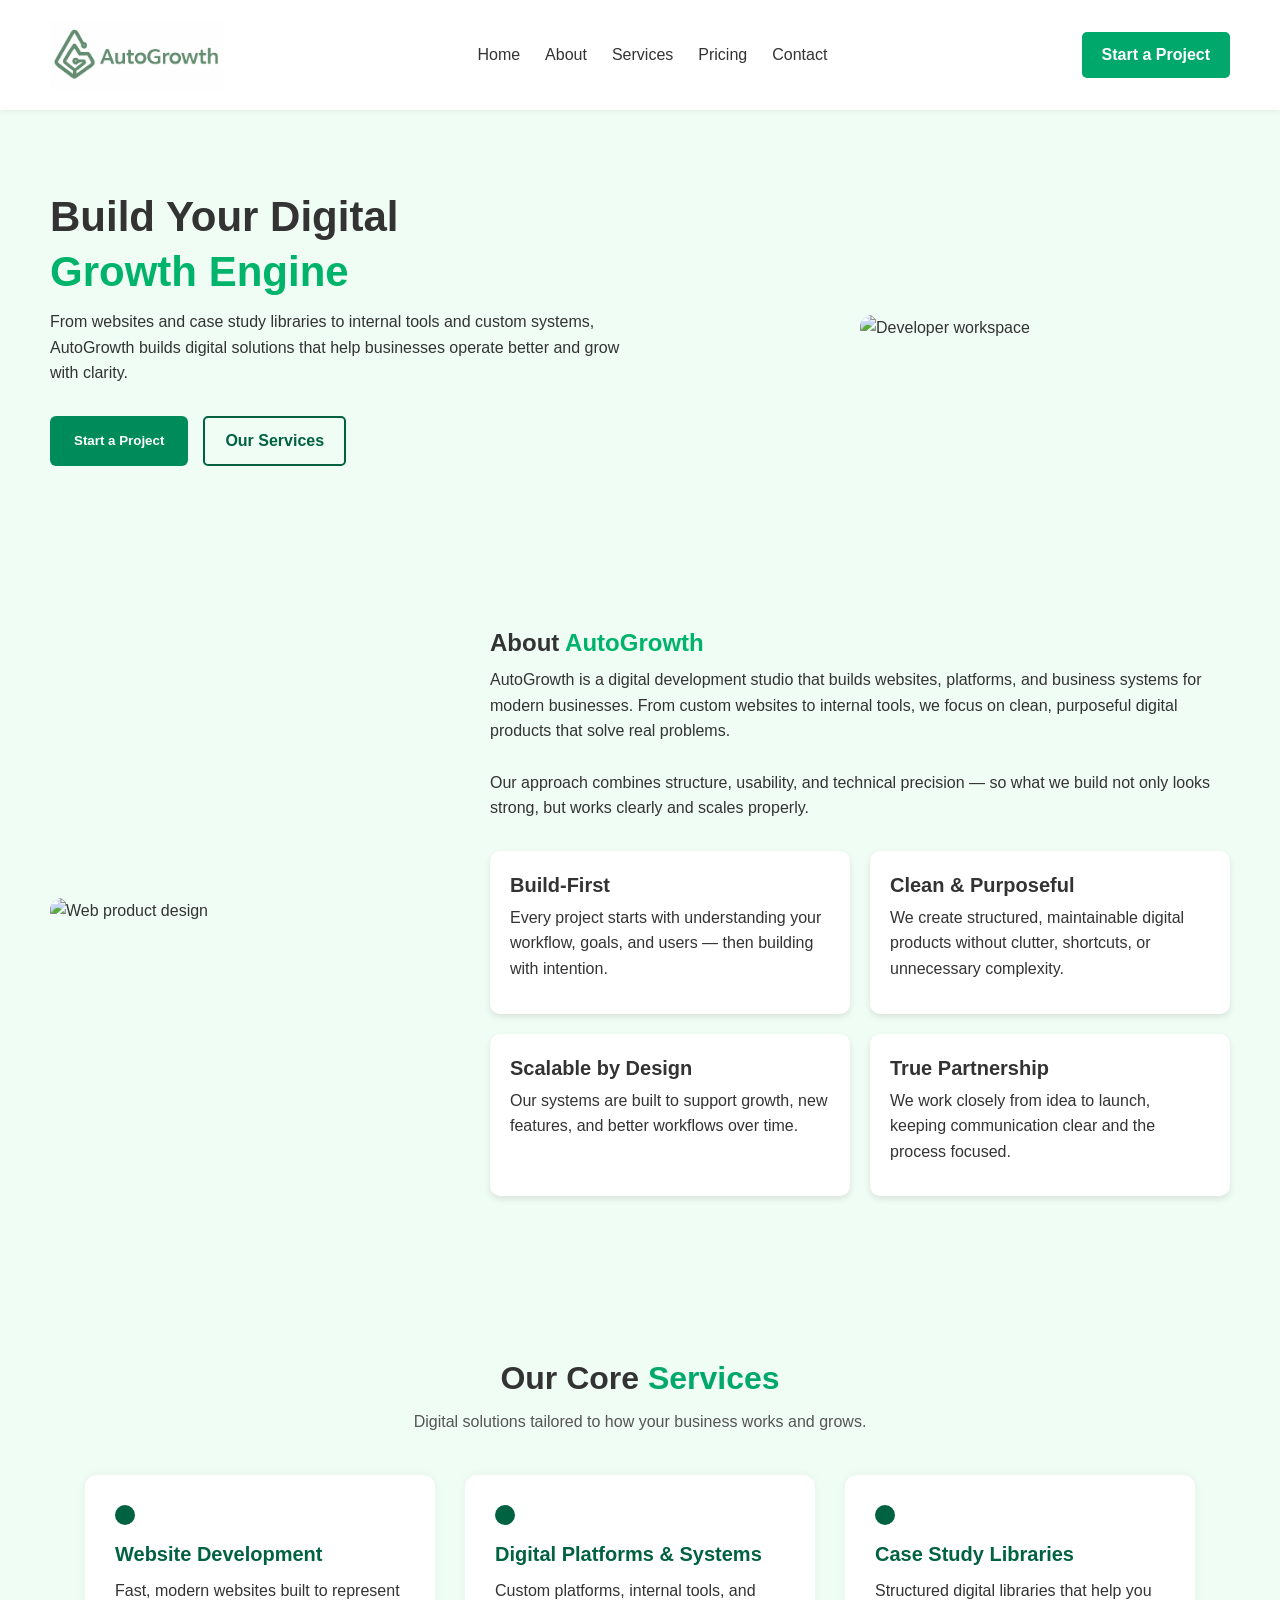
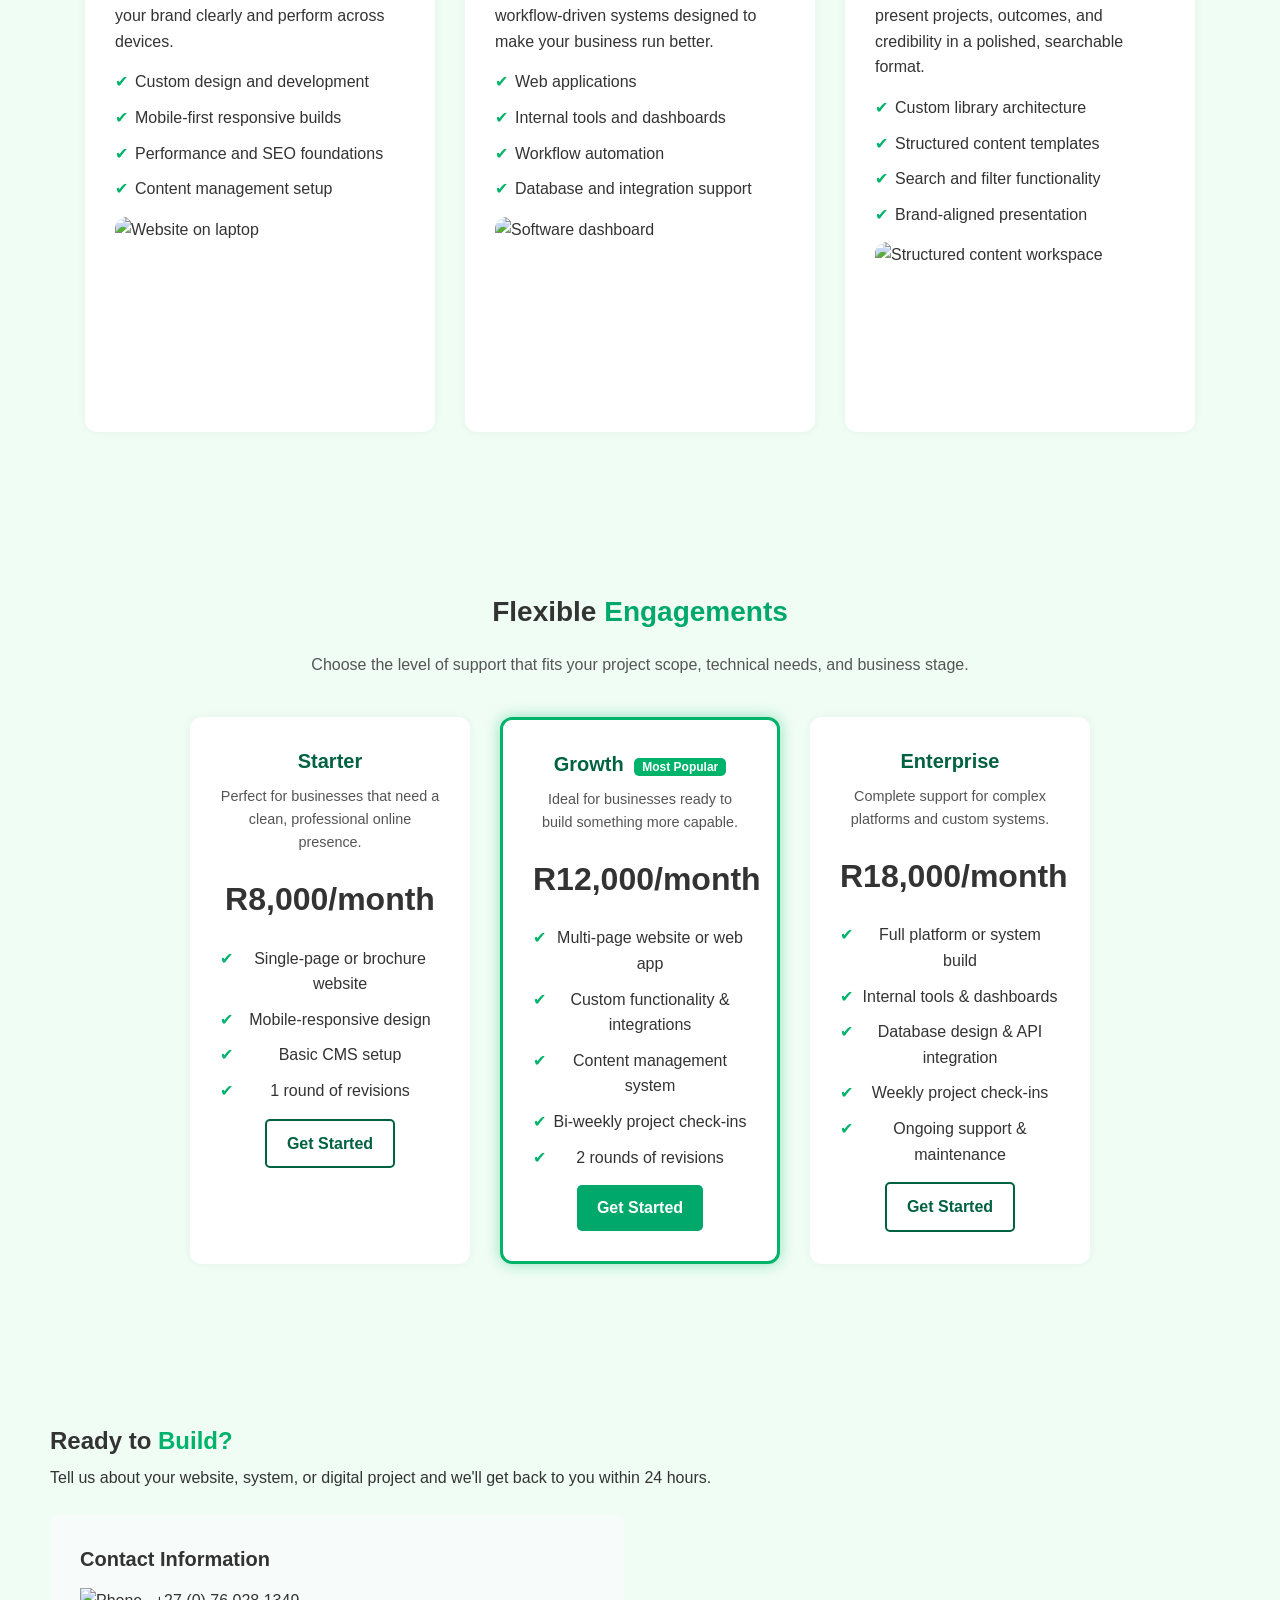
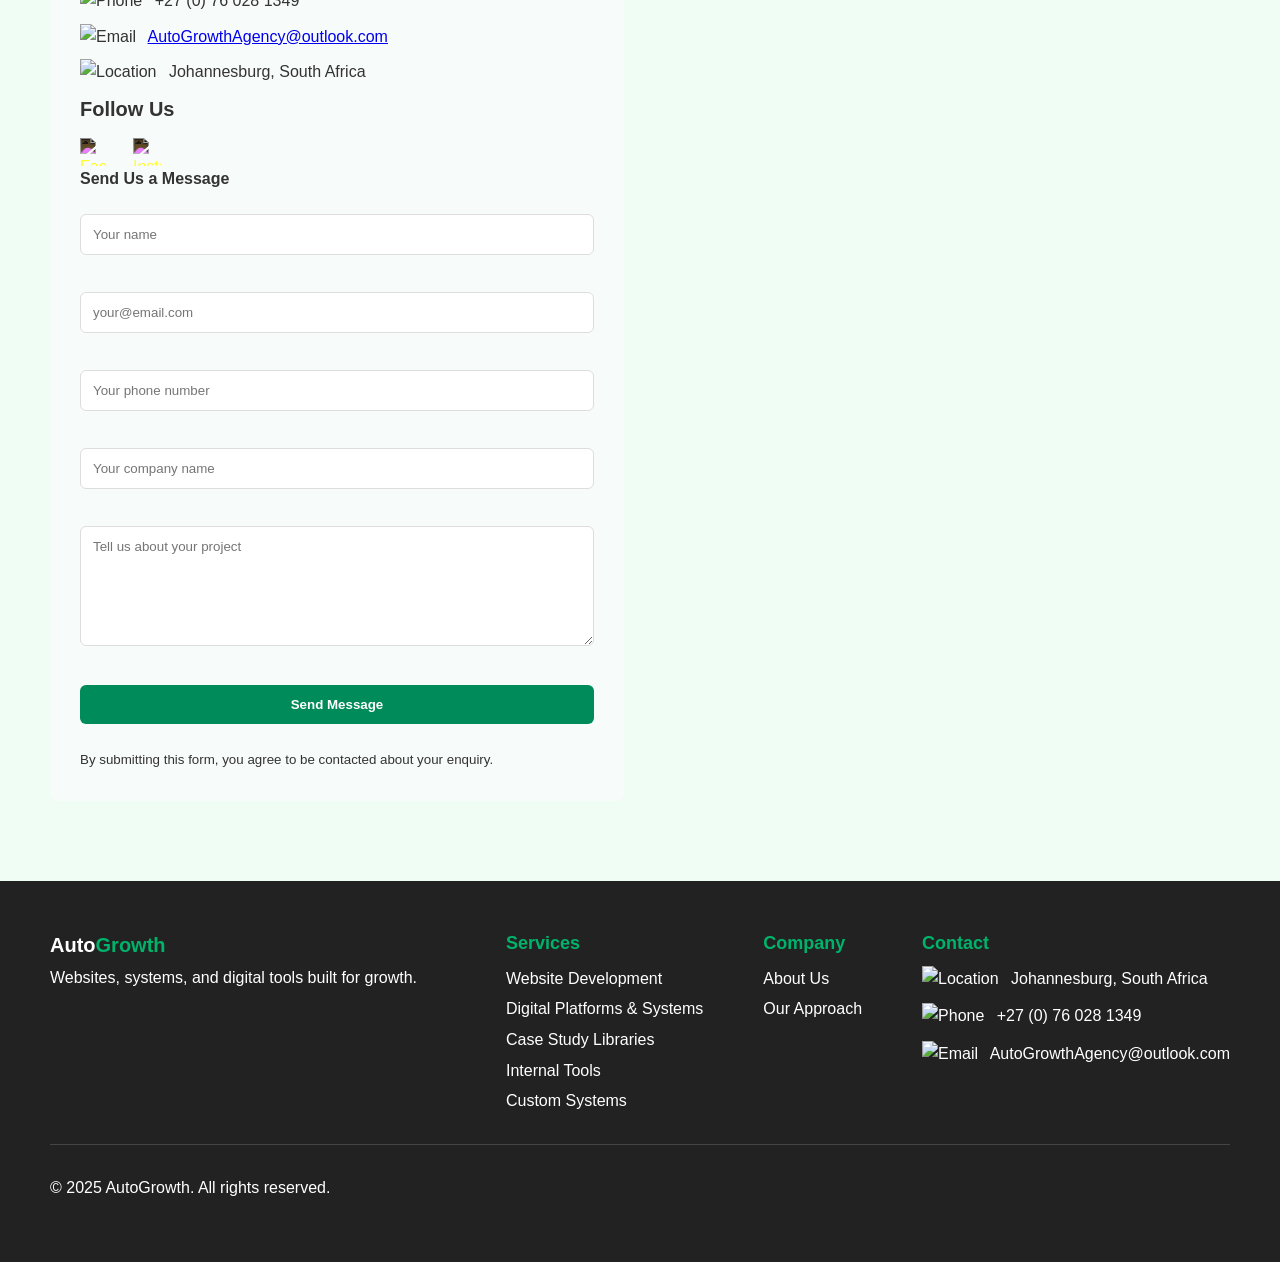
==== commit bd9d0649: "Update AutoGrowth pricing packages" ====
--- a/index.html
+++ b/index.html
@@ -1,4 +1,4 @@
-<!DOCTYPE html>
+﻿<!DOCTYPE html>
 <html lang="en">
 <head>
     <meta charset="UTF-8" />
@@ -132,7 +132,7 @@
             <div class="card">
                 <h3>Starter</h3>
                 <p class="desc">Perfect for businesses that need a clean, professional online presence.</p>
-                <div class="price">R5,000<span>/month</span></div>
+                <div class="price">R8,000<span>/month</span></div>
                 <ul>
                     <li>Single-page or brochure website</li>
                     <li>Mobile-responsive design</li>
@@ -144,7 +144,7 @@
             <div class="card highlighted">
                 <h3>Growth <span class="badge">Most Popular</span></h3>
                 <p class="desc">Ideal for businesses ready to build something more capable.</p>
-                <div class="price">R8,000<span>/month</span></div>
+                <div class="price">R12,000<span>/month</span></div>
                 <ul>
                     <li>Multi-page website or web app</li>
                     <li>Custom functionality &amp; integrations</li>
@@ -157,7 +157,7 @@
             <div class="card">
                 <h3>Enterprise</h3>
                 <p class="desc">Complete support for complex platforms and custom systems.</p>
-                <div class="price">R12,000<span>/month</span></div>
+                <div class="price">R18,000<span>/month</span></div>
                 <ul>
                     <li>Full platform or system build</li>
                     <li>Internal tools &amp; dashboards</li>
@@ -209,7 +209,8 @@
                     FORM: Submissions are sent to Zapier and forwarded by email.
                     The hidden bot-field acts as a honeypot to filter spam.
                 -->
-                <form name="contact" id="contact-form" class="contact-form" method="POST" action="https://hooks.zapier.com/hooks/catch/25012940/u5v6tgt/" accept-charset="UTF-8">
+                <form name="contact" id="contact-form" class="contact-form" method="POST" action="/thank-you.html" data-netlify="true" netlify-honeypot="bot-field" accept-charset="UTF-8">
+                    <input type="hidden" name="form-name" value="contact" />
                     <!-- Honeypot — hidden from real users -->
                     <p hidden>
                         <label>
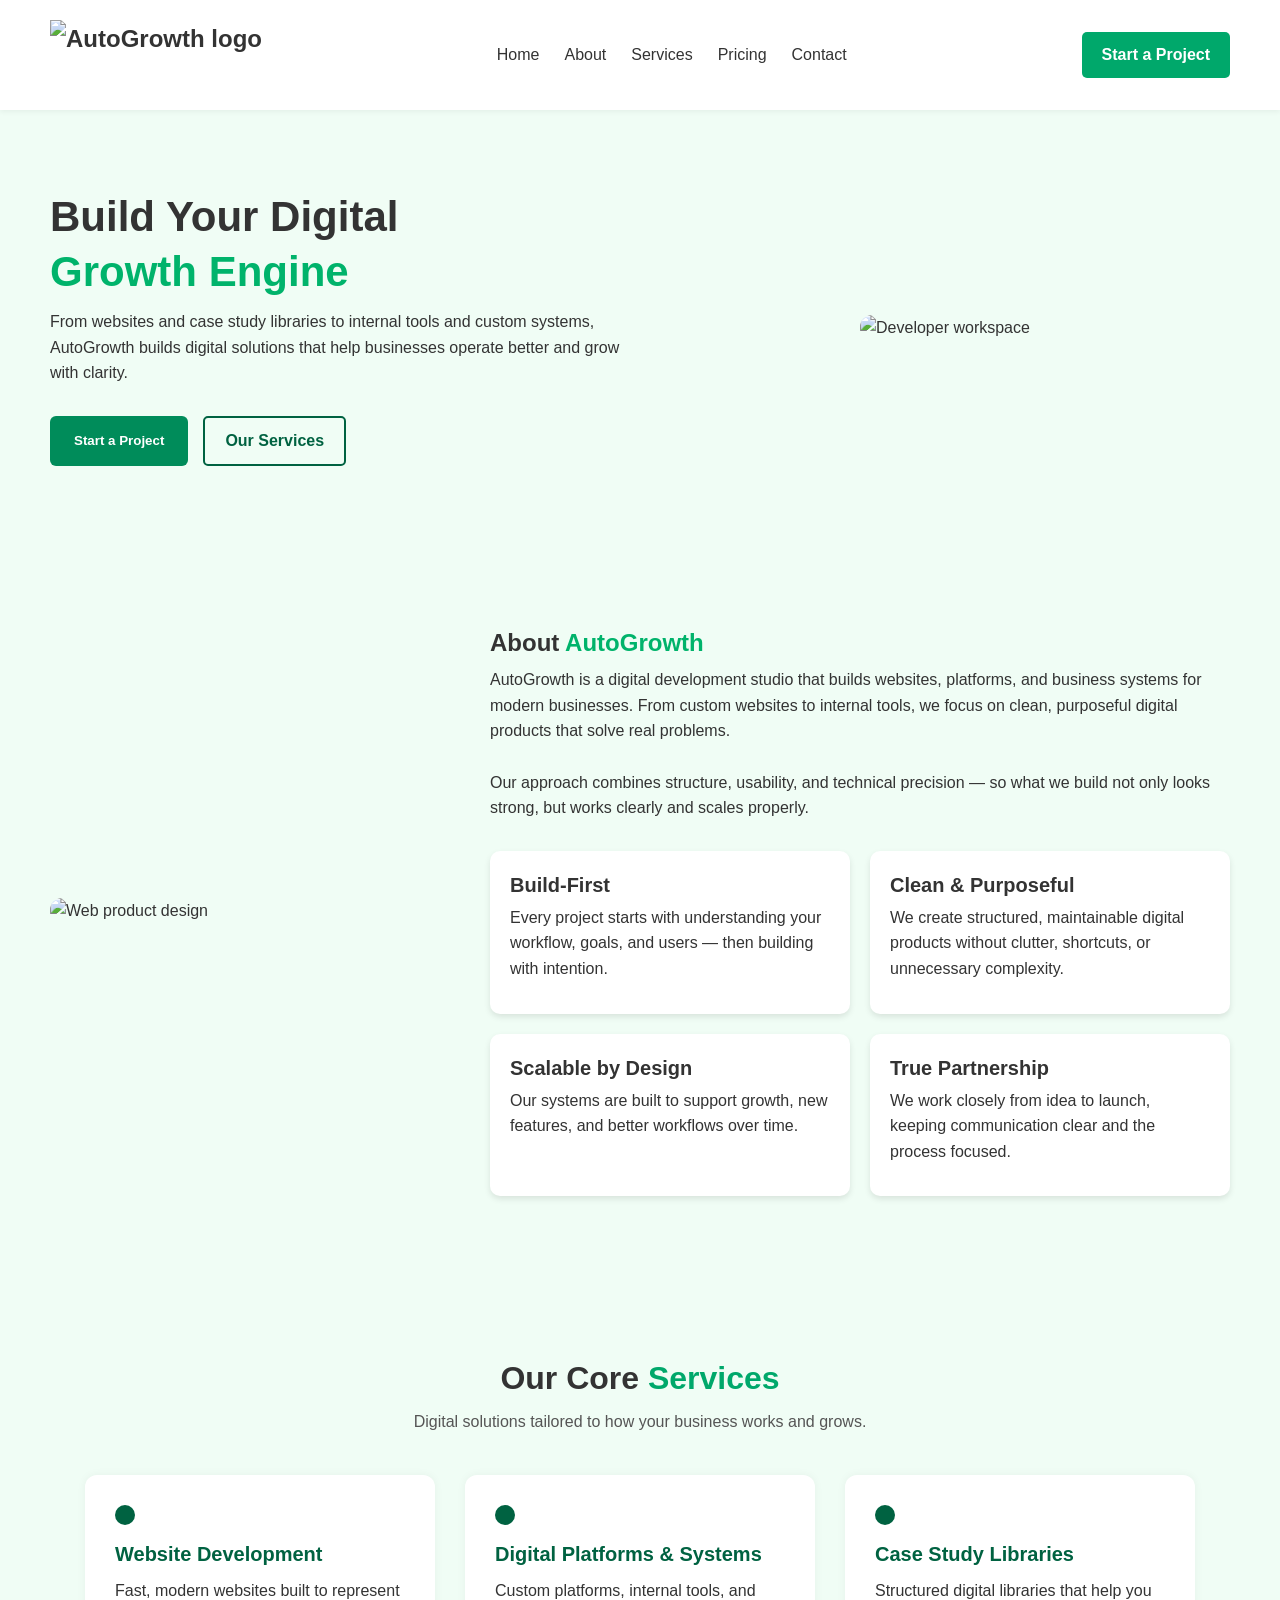
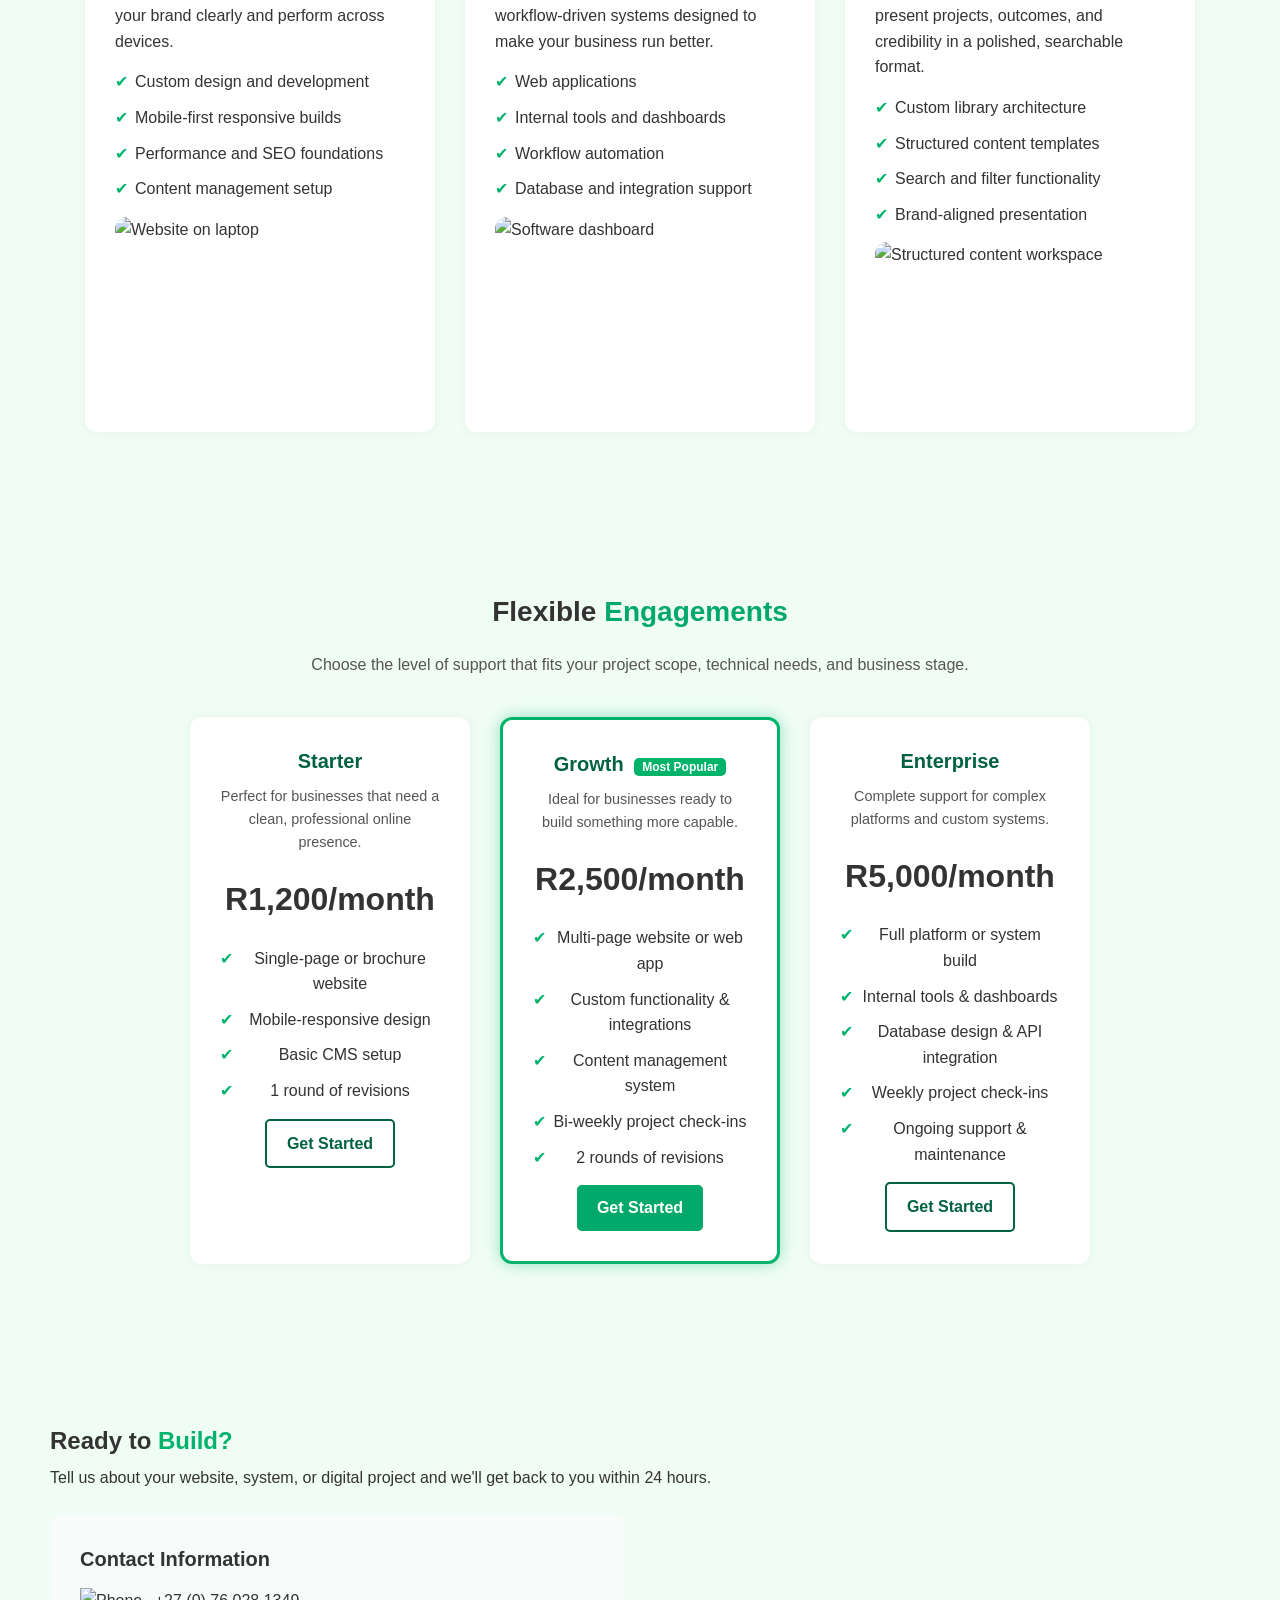
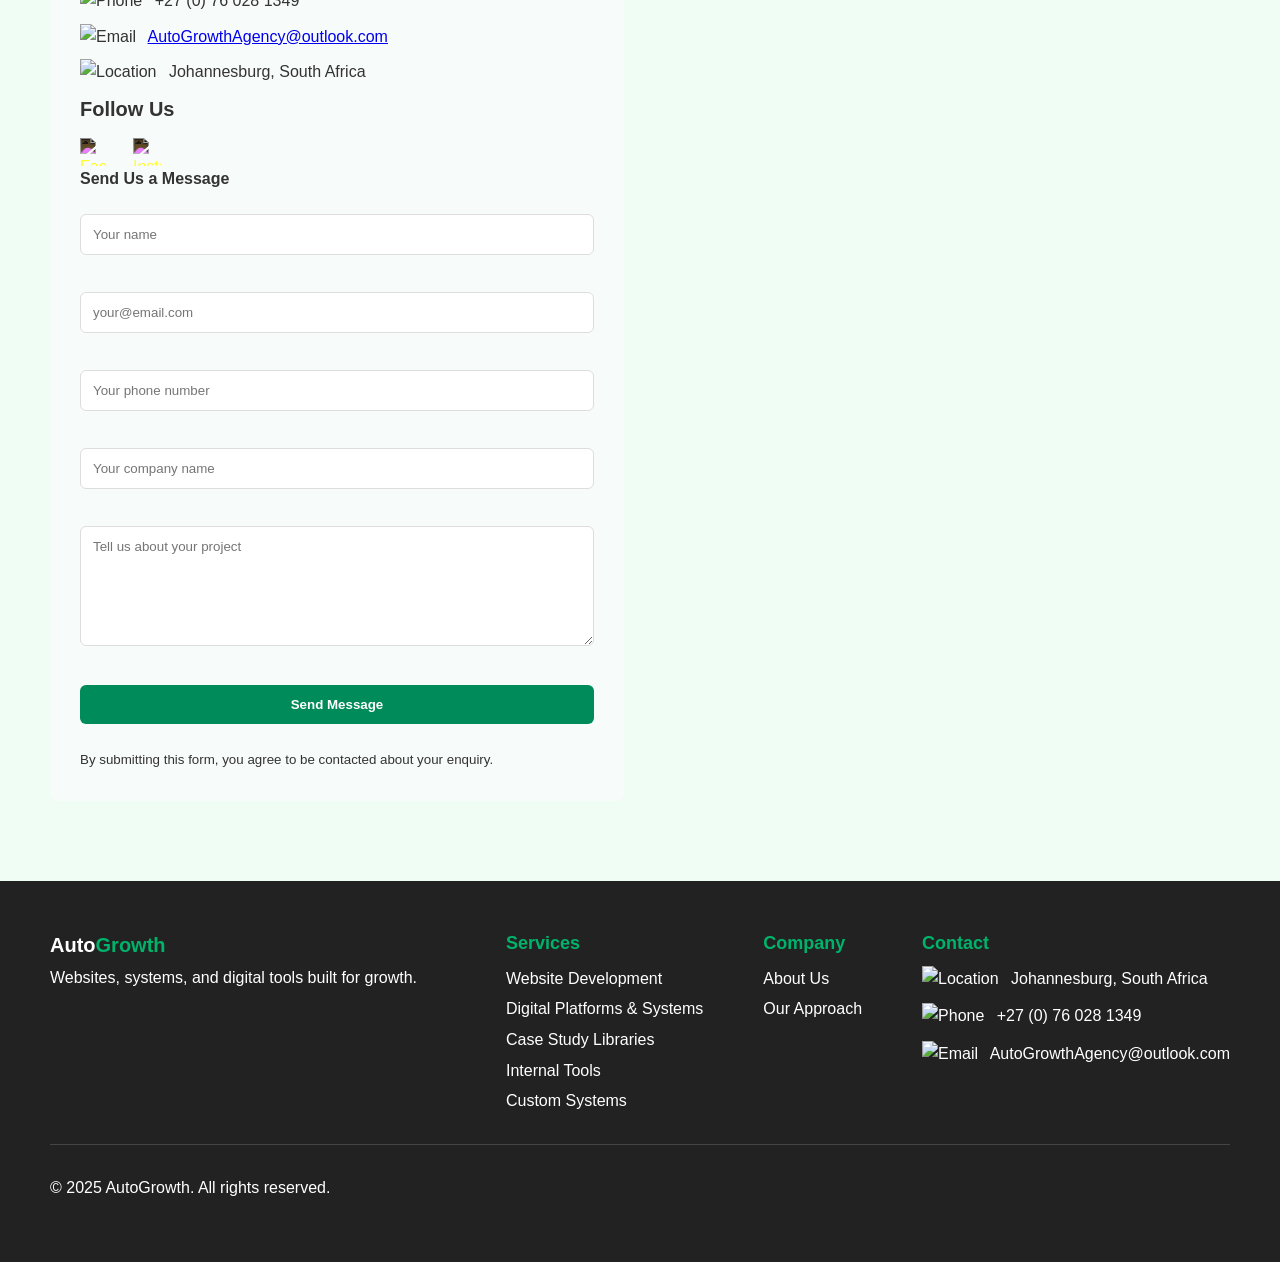
==== commit 5b7e2e91: "Change Pricing" ====
--- a/index.html
+++ b/index.html
@@ -132,7 +132,7 @@
             <div class="card">
                 <h3>Starter</h3>
                 <p class="desc">Perfect for businesses that need a clean, professional online presence.</p>
-                <div class="price">R8,000<span>/month</span></div>
+                <div class="price">R1,200<span>/month</span></div>
                 <ul>
                     <li>Single-page or brochure website</li>
                     <li>Mobile-responsive design</li>
@@ -144,7 +144,7 @@
             <div class="card highlighted">
                 <h3>Growth <span class="badge">Most Popular</span></h3>
                 <p class="desc">Ideal for businesses ready to build something more capable.</p>
-                <div class="price">R12,000<span>/month</span></div>
+                <div class="price">R2,500<span>/month</span></div>
                 <ul>
                     <li>Multi-page website or web app</li>
                     <li>Custom functionality &amp; integrations</li>
@@ -157,7 +157,7 @@
             <div class="card">
                 <h3>Enterprise</h3>
                 <p class="desc">Complete support for complex platforms and custom systems.</p>
-                <div class="price">R18,000<span>/month</span></div>
+                <div class="price">R5,000<span>/month</span></div>
                 <ul>
                     <li>Full platform or system build</li>
                     <li>Internal tools &amp; dashboards</li>
@@ -239,6 +239,7 @@
                 </form>
 
             </div>
+        </div>
     </section>
 
     <!-- Footer -->
--- a/style.css
+++ b/style.css
@@ -11,6 +11,7 @@
     background-color: #f0fdf5; /* Light mint green */
     color: #333;
     line-height: 1.6;
+    overflow-x: hidden;
 }
 
 /* Typography */
@@ -405,13 +406,6 @@
     margin-right: auto;
 }
 
-@media (max-width: 768px) {
-    .contact-wrapper {
-        grid-template-columns: 1fr;
-        gap: 20px;
-    }
-}
-
 .contact-info {
     background: #f7fbf9;
     padding: 30px;
@@ -590,13 +584,6 @@
         object-fit: contain;
     }
 
-/* Slightly smaller on tablets/phones */
-@media (max-width: 768px) {
-    .navbar .logo img {
-        height: 55px;
-    }
-}
-
 /* Make the primary button text white and keep it white on hover */
 .btn.btn-primary,
 .btn.btn-primary:link,
@@ -617,3 +604,308 @@
     border-color: #00a86b;
 }
 
+/* -------------------------------------------------------------------------- */
+/* Responsive: tablet (≤900px) and mobile (≤600px) — desktop rules unchanged  */
+/* -------------------------------------------------------------------------- */
+
+@media (max-width: 900px) {
+    section {
+        padding: 56px 28px;
+    }
+
+    h1 {
+        font-size: 36px;
+    }
+
+    /* Navbar: logo + CTA on first row; links wrap centered below */
+    .navbar {
+        flex-wrap: wrap;
+        padding: 16px 24px;
+        row-gap: 14px;
+        column-gap: 12px;
+    }
+
+    .logo {
+        order: 1;
+    }
+
+    .navbar > a.btn.btn-primary {
+        order: 2;
+        margin-left: auto;
+    }
+
+    .nav-links {
+        order: 3;
+        width: 100%;
+        justify-content: center;
+        flex-wrap: wrap;
+        gap: 10px 20px;
+    }
+
+    .navbar .logo img {
+        height: 55px;
+    }
+
+    /* Hero: stack text above image (DOM order), full-width image */
+    .hero {
+        flex-direction: column;
+        align-items: stretch;
+        gap: 28px;
+    }
+
+    .hero-content {
+        padding-right: 0;
+        max-width: 100%;
+    }
+
+    .hero-buttons {
+        flex-wrap: wrap;
+        margin-top: 22px;
+    }
+
+    .hero-image {
+        min-width: 0;
+        width: 100%;
+        max-width: 100%;
+    }
+
+    .hero-image img {
+        width: 100%;
+        max-width: 100%;
+        height: auto;
+        min-height: 220px;
+        max-height: 360px;
+        object-fit: cover;
+        object-position: center;
+    }
+
+    /* About */
+    .about {
+        flex-direction: column;
+        gap: 28px;
+    }
+
+    .about img {
+        max-width: 100%;
+        width: 100%;
+        height: auto;
+        object-fit: cover;
+        max-height: 320px;
+    }
+
+    .pillars {
+        grid-template-columns: 1fr;
+        gap: 16px;
+        margin-top: 22px;
+    }
+
+    .pillar-box {
+        padding: 18px;
+    }
+
+    /* Services: full-width cards */
+    .service-cards {
+        flex-direction: column;
+        align-items: stretch;
+    }
+
+    .services .card {
+        width: 100%;
+        max-width: 100%;
+        min-width: 0;
+    }
+
+    .services .card img {
+        max-width: 100%;
+        width: 100%;
+        height: auto;
+        max-height: none;
+        object-fit: cover;
+        object-position: center;
+    }
+
+    .services-header {
+        margin-bottom: 28px;
+    }
+
+    .section-intro {
+        margin-bottom: 28px;
+    }
+
+    /* Pricing */
+    .pricing-cards {
+        flex-direction: column;
+        align-items: center;
+    }
+
+    .pricing .card {
+        width: 100%;
+        max-width: 420px;
+        min-width: 0;
+    }
+
+    .pricing .card.highlighted:hover,
+    .pricing .card:hover {
+        transform: none;
+    }
+
+    /* Contact */
+    .contact-wrapper {
+        grid-template-columns: 1fr;
+        gap: 24px;
+    }
+
+    .contact-info {
+        padding: 24px;
+    }
+
+    .contact-form textarea {
+        min-height: 140px;
+    }
+
+    /* Footer */
+    .footer {
+        padding: 40px 28px;
+    }
+
+    .footer-content {
+        flex-direction: column;
+        align-items: flex-start;
+        gap: 28px;
+    }
+
+    .footer-links {
+        flex-direction: column;
+        gap: 28px;
+        width: 100%;
+    }
+}
+
+@media (max-width: 600px) {
+    section {
+        padding: 40px 18px;
+    }
+
+    h1 {
+        font-size: 28px;
+        line-height: 1.25;
+    }
+
+    h2 {
+        font-size: 22px;
+    }
+
+    .services h2 {
+        font-size: 26px;
+    }
+
+    .pricing-title {
+        font-size: 24px;
+    }
+
+    /* Navbar: comfortable tap targets; optional full-width CTA row */
+    .navbar {
+        padding: 12px 16px;
+    }
+
+    .navbar .logo img {
+        height: 48px;
+    }
+
+    .nav-links {
+        gap: 8px 14px;
+        font-size: 0.95rem;
+    }
+
+    .navbar > a.btn.btn-primary {
+        padding: 10px 16px;
+        font-size: 0.95rem;
+        white-space: nowrap;
+    }
+
+    .hero-buttons {
+        flex-direction: column;
+        align-items: stretch;
+        gap: 12px;
+    }
+
+    .hero-buttons .btn,
+    .hero-buttons button {
+        width: 100%;
+        text-align: center;
+        box-sizing: border-box;
+    }
+
+    .hero-image img {
+        min-height: 200px;
+        max-height: 280px;
+        border-radius: 10px;
+    }
+
+    .about {
+        gap: 22px;
+    }
+
+    .pillar-box {
+        padding: 16px;
+    }
+
+    .service-cards {
+        gap: 22px;
+    }
+
+    .services .card {
+        padding: 22px;
+    }
+
+    .pricing-cards {
+        gap: 22px;
+    }
+
+    .pricing .card {
+        padding: 24px 20px;
+    }
+
+    .price {
+        font-size: 1.75rem;
+    }
+
+    .pricing .card .btn {
+        min-height: 44px;
+        display: inline-flex;
+        align-items: center;
+        justify-content: center;
+        width: 100%;
+        max-width: 100%;
+        box-sizing: border-box;
+    }
+
+    .contact-heading {
+        text-align: left;
+    }
+
+    .contact-info {
+        padding: 20px 16px;
+    }
+
+    .contact-form input,
+    .contact-form textarea {
+        font-size: 16px; /* avoids iOS zoom on focus */
+    }
+
+    .contact-form textarea {
+        min-height: 160px;
+    }
+
+    .footer {
+        padding: 32px 18px;
+    }
+
+    .footer-bottom {
+        flex-direction: column;
+        align-items: flex-start;
+        gap: 12px;
+        padding-top: 24px;
+        margin-top: 24px;
+    }
+}
